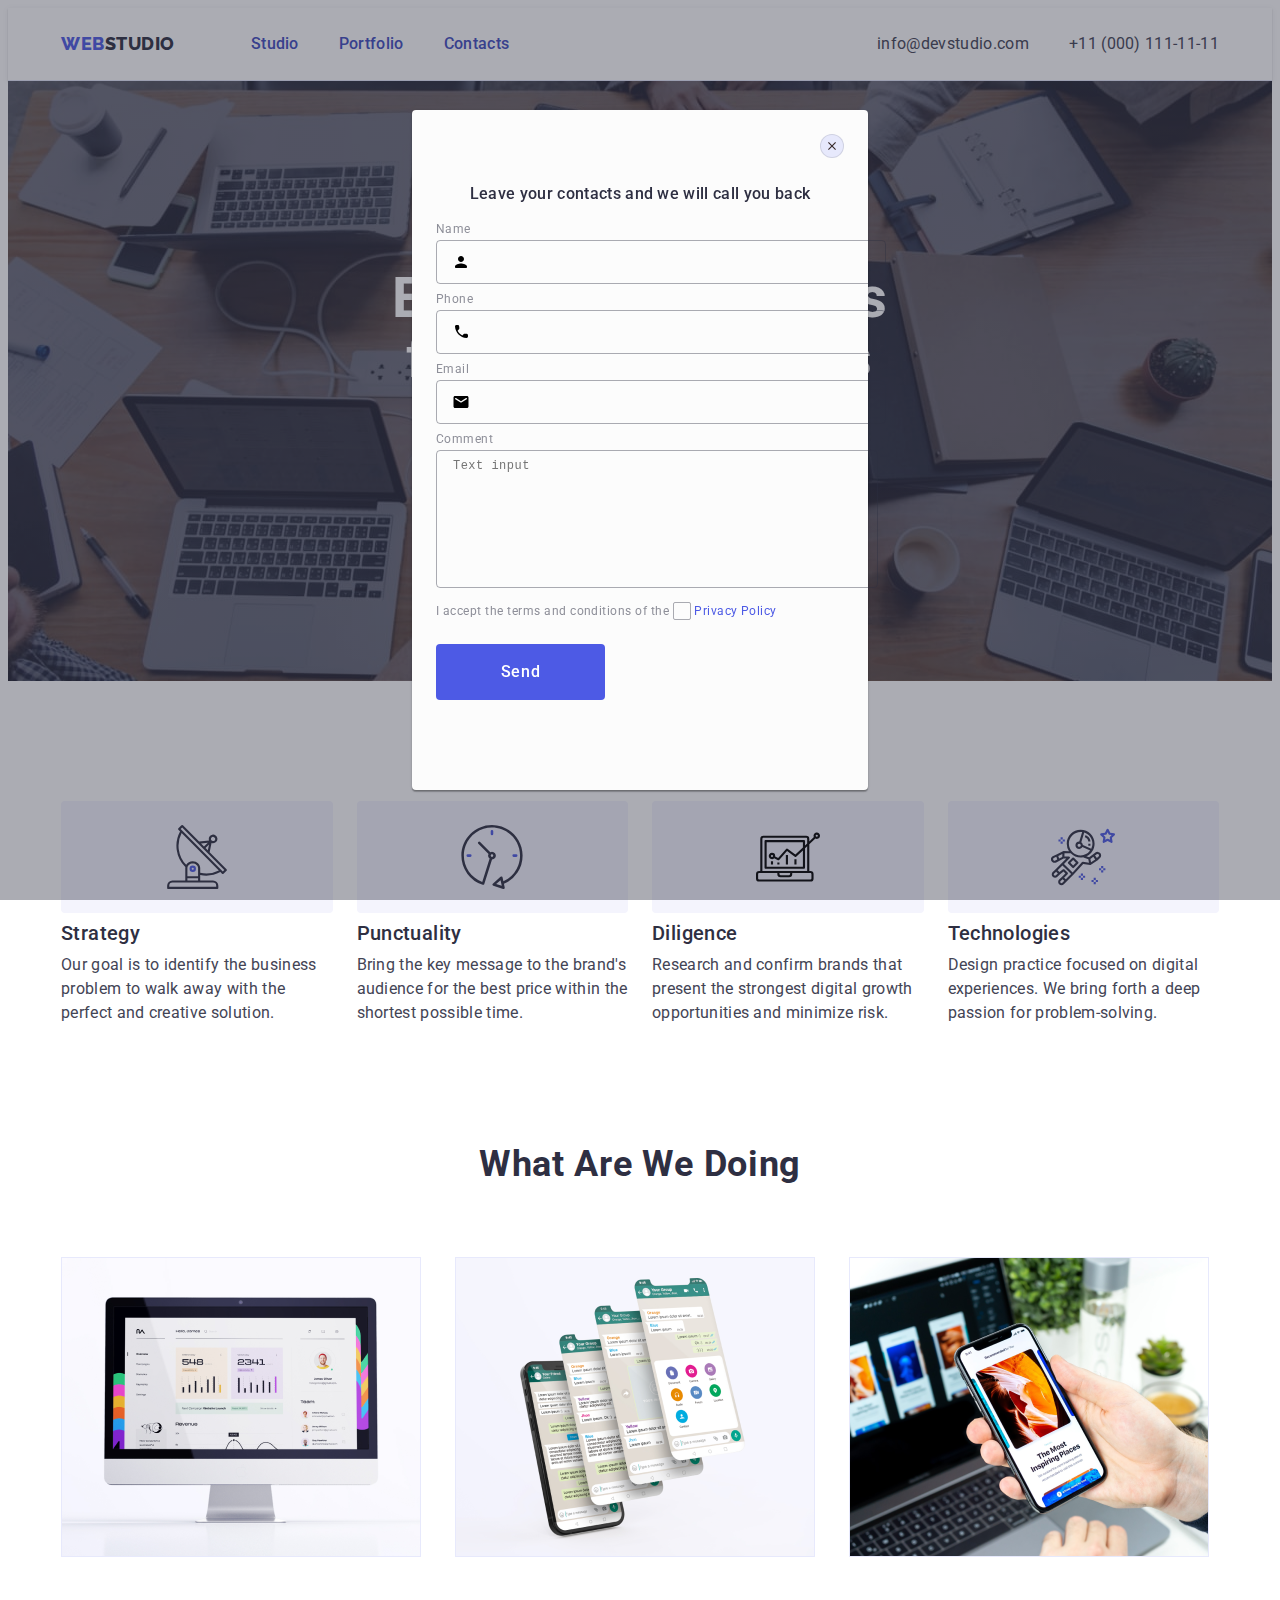
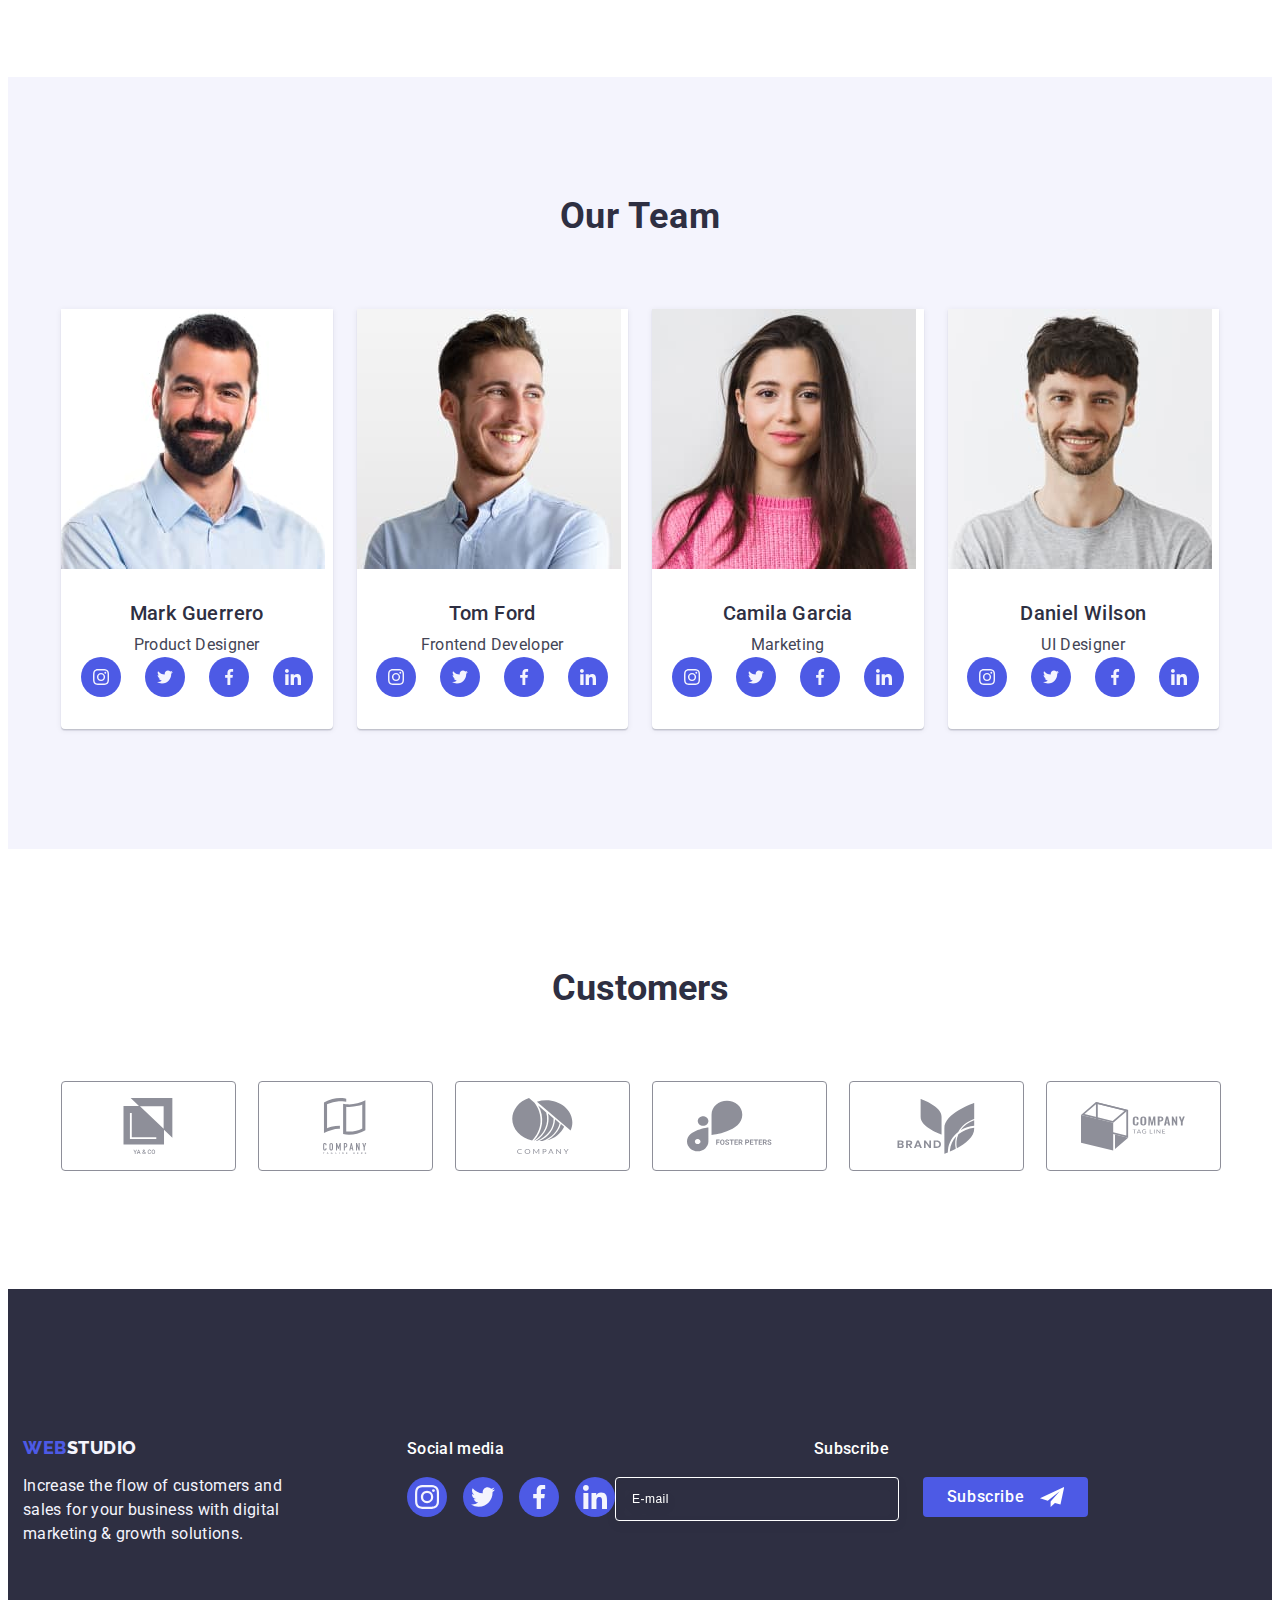
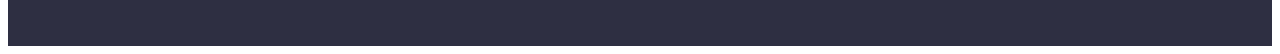
==== index.html @ 53d279f5 "update" ====
<!DOCTYPE html>
<html lang="en">
  <head>
    <meta charset="UTF-8" />
    <meta name="viewport" content="width=device-width, initial-scale=1.0" />
    <title>Document</title>
    <link rel="preconnect" href="https://fonts.googleapis.com" />
    <link rel="preconnect" href="https://fonts.gstatic.com" crossorigin />
    <link
      href="https://fonts.googleapis.com/css2?family=Raleway:wght@800&family=Roboto:wght@400;500;700&display=swap"
      rel="stylesheet"
    />
    <link
      rel="stylesheet"
      href="https://cdnjs.cloudflare.com/ajax/libs/modern-normalize/2.0.0/modern-normalize.min.css"
      integrity="sha512-4xo8blKMVCiXpTaLzQSLSw3KFOVPWhm/TRtuPVc4WG6kUgjH6J03IBuG7JZPkcWMxJ5huwaBpOpnwYElP/m6wg=="
      crossorigin="anonymous"
      referrerpolicy="no-referrer"
    />
    <link rel="stylesheet" href="./css/style.css" />
  </head>
  <body>
    <header class="header">
      <div class="container header-container">
        <nav class="header-nav">
          <a href="./index.html" class="header-logo link"
            >Web<span class="header-logo-accent">Studio</span></a
          >
          <ul class="header-menu list">
            <li class="header-menu-item">
              <a href="./index.html" class="header-menu-link link">Studio</a>
            </li>
            <li class="header-menu-item">
              <a href="./portfolio.html" class="header-menu-link link"
                >Portfolio</a
              >
            </li>
            <li class="header-menu-item">
              <a href="" class="header-menu-link link">Contacts</a>
            </li>
          </ul>
        </nav>
        <address class="header-address">
          <ul class="header-socials list">
            <li class="header-socials-item">
              <a
                href="mailto:info@devstudio.com"
                class="header-socials-link link"
                >info@devstudio.com</a
              >
            </li>
            <li class="header-socials-item">
              <a href="tel:+110001111111" class="header-socials-link link"
                >+11 (000) 111-11-11</a
              >
            </li>
          </ul>
        </address>
      </div>
    </header>
    <main>
      <section class="hero">
        <div class="container container-hero">
          <h1 class="hero-title">Effective Solutions for Your Business</h1>
          <button type="button" class="data-modal-open" data-modal-open="">
            Order Service
          </button>
        </div>
      </section>
      <section class="strategy">
        <div class="container">
          <h2 class="visually-hidden">Strategy</h2>
          <ul class="strategy-list list">
            <li class="strategy-item">
              <div class="strategy-item-icon">
                <svg width="64" height="64">
                  <use href="./images/icons.svg#icon-antenna-1"></use>
                </svg>
              </div>
              <h3 class="strategy-subtitle">Strategy</h3>
              <p class="strategy-item-text">
                Our goal is to identify the business problem to walk away with
                the perfect and creative solution.
              </p>
            </li>
            <li class="strategy-item">
              <div class="strategy-item-icon">
                <svg width="64" height="64">
                  <use href="./images/icons.svg#icon-clock-1"></use>
                </svg>
              </div>
              <h3 class="strategy-subtitle">Punctuality</h3>
              <p class="strategy-item-text">
                Bring the key message to the brand's audience for the best price
                within the shortest possible time.
              </p>
            </li>
            <li class="strategy-item">
              <div class="strategy-item-icon">
                <svg width="64" height="64">
                  <use href="./images/icons.svg#icon-diagram-1"></use>
                </svg>
              </div>
              <h3 class="strategy-subtitle">Diligence</h3>
              <p class="strategy-item-text">
                Research and confirm brands that present the strongest digital
                growth opportunities and minimize risk.
              </p>
            </li>
            <li class="strategy-item">
              <div class="strategy-item-icon">
                <svg width="64" height="64">
                  <use href="./images/icons.svg#icon-astronaut-1"></use>
                </svg>
              </div>
              <h3 class="strategy-subtitle">Technologies</h3>
              <p class="strategy-item-text">
                Design practice focused on digital experiences. We bring forth a
                deep passion for problem-solving.
              </p>
            </li>
          </ul>
        </div>
      </section>
      <section class="wawd">
        <div class="container">
          <h2 class="wawd-title">What are we doing</h2>
          <ul class="wawd-list list">
            <li class="wawd-item">
              <img
                src="./images/img1.jpg"
                alt="Studio"
                width="360"
                class="wawd-img"
              />
            </li>
            <li class="wawd-item">
              <img
                src="./images/img2.jpg"
                alt="Portfolio"
                width="360"
                class="wawd-img"
              />
            </li>
            <li class="wawd-item">
              <img
                src="./images/img3.jpg"
                alt="Contacts"
                width="360"
                class="wawd-img"
              />
            </li>
          </ul>
        </div>
      </section>
      <section class="team">
        <div class="container">
          <h2 class="team-title">Our Team</h2>
          <ul class="team-list list">
            <li class="team-item">
              <img
                src="./images/TeamCard1.jpg"
                alt="Mark Guerrero"
                width="264"
                class="team-img"
              />
              <div class="team-name-job">
                <h3 class="team-subtitle">Mark Guerrero</h3>
                <p class="team-item-text">Product Designer</p>
                <ul class="team-socials-list list">
                  <li class="team-socials-icon">
                    <a href="" class="team-socials-link link">
                      <svg class="team-icons" width="16" height="16">
                        <use href="./images/icons.svg#icon-instagram-1"></use>
                      </svg>
                    </a>
                  </li>
                  <li class="team-socials-icon">
                    <a href="" class="team-socials-link link">
                      <svg class="team-icons" width="16" height="16">
                        <use href="./images/icons.svg#icon-twitter1"></use>
                      </svg>
                    </a>
                  </li>
                  <li class="team-socials-icon">
                    <a href="" class="team-socials-link link">
                      <svg class="team-icons" width="16" height="16">
                        <use href="./images/icons.svg#icon-facebook-1"></use>
                      </svg>
                    </a>
                  </li>
                  <li class="team-socials-icon">
                    <a href="" class="team-socials-link link">
                      <svg class="team-icons" width="16" height="16">
                        <use href="./images/icons.svg#icon-linkedin-1"></use>
                      </svg>
                    </a>
                  </li>
                </ul>
              </div>
            </li>
            <li class="team-item">
              <img
                src="./images/TeamCard2.jpg"
                alt="Tom Ford"
                width="264"
                class="team-img"
              />
              <div class="team-name-job">
                <h3 class="team-subtitle">Tom Ford</h3>
                <p class="team-item-text">Frontend Developer</p>
                <ul class="team-socials-list list">
                  <li class="team-socials-icon">
                    <a href="" class="team-socials-link link">
                      <svg class="team-icons" width="16" height="16">
                        <use href="./images/icons.svg#icon-instagram-1"></use>
                      </svg>
                    </a>
                  </li>
                  <li class="team-socials-icon">
                    <a href="" class="team-socials-link link">
                      <svg class="team-icons" width="16" height="16">
                        <use href="./images/icons.svg#icon-twitter1"></use>
                      </svg>
                    </a>
                  </li>
                  <li class="team-socials-icon">
                    <a href="" class="team-socials-link link">
                      <svg class="team-icons" width="16" height="16">
                        <use href="./images/icons.svg#icon-facebook-1"></use>
                      </svg>
                    </a>
                  </li>
                  <li class="team-socials-icon">
                    <a href="" class="team-socials-link link">
                      <svg class="team-icons" width="16" height="16">
                        <use href="./images/icons.svg#icon-linkedin-1"></use>
                      </svg>
                    </a>
                  </li>
                </ul>
              </div>
            </li>
            <li class="team-item">
              <img
                src="./images/TeamCard3.jpg"
                alt="Camila Garcia"
                width="264"
                class="team-img"
              />
              <div class="team-name-job">
                <h3 class="team-subtitle">Camila Garcia</h3>
                <p class="team-item-text">Marketing</p>
                <ul class="team-socials-list list">
                  <li class="team-socials-icon">
                    <a href="" class="team-socials-link link">
                      <svg class="team-icons" width="16" height="16">
                        <use href="./images/icons.svg#icon-instagram-1"></use>
                      </svg>
                    </a>
                  </li>
                  <li class="team-socials-icon">
                    <a href="" class="team-socials-link link">
                      <svg class="team-icons" width="16" height="16">
                        <use href="./images/icons.svg#icon-twitter1"></use>
                      </svg>
                    </a>
                  </li>
                  <li class="team-socials-icon">
                    <a href="" class="team-socials-link link">
                      <svg class="team-icons" width="16" height="16">
                        <use href="./images/icons.svg#icon-facebook-1"></use>
                      </svg>
                    </a>
                  </li>
                  <li class="team-socials-icon">
                    <a href="" class="team-socials-link link">
                      <svg class="team-icons" width="16" height="16">
                        <use href="./images/icons.svg#icon-linkedin-1"></use>
                      </svg>
                    </a>
                  </li>
                </ul>
              </div>
            </li>
            <li class="team-item">
              <img
                src="./images/TeamCard4.jpg"
                alt="Daniel Wilson"
                width="264"
                class="team-img"
              />
              <div class="team-name-job">
                <h3 class="team-subtitle">Daniel Wilson</h3>
                <p class="team-item-text">UI Designer</p>
                <ul class="team-socials-list list">
                  <li class="team-socials-icon">
                    <a href="" class="team-socials-link link">
                      <svg class="team-icons" width="16" height="16">
                        <use href="./images/icons.svg#icon-instagram-1"></use>
                      </svg>
                    </a>
                  </li>
                  <li class="team-socials-icon">
                    <a href="" class="team-socials-link link">
                      <svg class="team-icons" width="16" height="16">
                        <use href="./images/icons.svg#icon-twitter1"></use>
                      </svg>
                    </a>
                  </li>
                  <li class="team-socials-icon">
                    <a href="" class="team-socials-link link">
                      <svg class="team-icons" width="16" height="16">
                        <use href="./images/icons.svg#icon-facebook-1"></use>
                      </svg>
                    </a>
                  </li>
                  <li class="team-socials-icon">
                    <a href="" class="team-socials-link link">
                      <svg class="team-icons" width="16" height="16">
                        <use href="./images/icons.svg#icon-linkedin-1"></use>
                      </svg>
                    </a>
                  </li>
                </ul>
              </div>
            </li>
          </ul>
        </div>
      </section>
      <section class="customers">
        <div class="container">
          <h2 class="customers-title">Customers</h2>
          <ul class="customers-list list">
            <li class="customers-item-icon">
              <a href="" class="customers-link link">
                <svg class="customers-icon" width="104" height="56">
                  <use href="./images/icons.svg#icon-ya-co"></use>
                </svg>
              </a>
            </li>
            <li class="customers-item-icon">
              <a href="" class="customers-link link">
                <svg class="customers-icon" width="104" height="56">
                  <use href="./images/icons.svg#icon-company-1"></use>
                </svg>
              </a>
            </li>
            <li class="customers-item-icon">
              <a href="" class="customers-link link">
                <svg class="customers-icon" width="104" height="56">
                  <use href="./images/icons.svg#icon-company-2"></use>
                </svg>
              </a>
            </li>
            <li class="customers-item-icon">
              <a href="" class="customers-link link">
                <svg class="customers-icon" width="104" height="56">
                  <use href="./images/icons.svg#icon-foster-peters"></use>
                </svg>
              </a>
            </li>
            <li class="customers-item-icon">
              <a href="" class="customers-link link">
                <svg class="customers-icon" width="104" height="56">
                  <use href="./images/icons.svg#icon-brand"></use>
                </svg>
              </a>
            </li>
            <li class="customers-item-icon">
              <a href="" class="customers-link link"
                ><svg class="customers-icon" width="104" height="56">
                  <use href="./images/icons.svg#icon-company3"></use>
                </svg>
              </a>
            </li>
          </ul>
        </div>
      </section>
    </main>
    <footer class="footer">
      <div class="container container-footer">
        <div class="footer-text">
          <a href="./index.html" class="footer-logo link"
            >Web<span class="footer-logo-accent">Studio</span></a
          >
          <p class="footer-main-text">
            Increase the flow of customers and sales for your business with
            digital marketing & growth solutions.
          </p>
        </div>
        <div>
          <p class="footer-social-text">Social media</p>
          <ul class="footer-social-list list">
            <li class="footer-item-icon">
              <a href="" class="footer-social-link link">
                <svg class="footer-social-icon" width="24" height="24">
                  <use href="./images/icons.svg#icon-instagram-2"></use>
                </svg>
              </a>
            </li>
            <li class="footer-item-icon">
              <a href="" class="footer-social-link link">
                <svg class="footer-social-icon" width="24" height="24">
                  <use href="./images/icons.svg#icon-twitter2"></use>
                </svg>
              </a>
            </li>
            <li class="footer-item-icon">
              <a href="" class="footer-social-link link">
                <svg class="footer-social-icon" width="24" height="24">
                  <use href="./images/icons.svg#icon-facebook2"></use>
                </svg>
              </a>
            </li>
            <li class="footer-item-icon">
              <a href="" class="footer-social-link link">
                <svg class="footer-social-icon" width="24" height="24">
                  <use href="./images/icons.svg#icon-linkedin2"></use>
                </svg>
              </a>
            </li>
          </ul>
        </div>
        <div class="modal-footer-container">
          <p class="modal-footer-title">Subscribe</p>
          <form class="modal-footer-form">
            <label for="" class="modal-footer-label">
              <input
                name="text"
                type="email"
                class="modal-footer-input"
                placeholder="E-mail"
              />
            </label>
            <button type="submit" class="btn-modal-footer">
              Subscribe
              <svg class="modal-footer-icon" height="24" width="24">
                <use href="./images/icons.svg#icon-icon-send-opt"></use>
              </svg>
            </button>
          </form>
        </div>
      </div>
    </footer>
    <div class="modal-container" data-modal>
      <div class="modal-window">
        <button type="button" data-modal-close class="modal-close-button">
          <svg class="modal-window-icon" width="8" height="8">
            <use href="./images/icons.svg#icon-close-black"></use>
          </svg>
        </button>
        <p class="modal-title">Leave your contacts and we will call you back</p>
        <form class="modal-form">
          <div class="modal-form-label">
            <label for="user-name" class="modal-label"> Name </label>
            <div class="modal-container-input">
              <input
                id="user-name"
                name="user-name"
                type="text"
                class="modal-input"
              />
              <svg class="modal-input-icon" height="24" width="18">
                <use href="./images/icons.svg#icon-person-black-18dp"></use>
              </svg>
            </div>
          </div>
          <div class="modal-form-label">
            <label for="user-name" class="modal-label"> Phone </label>
            <div class="modal-container-input">
              <input type="text" class="modal-input" />
              <svg class="modal-input-icon" height="24" width="18">
                <use href="./images/icons.svg#icon-phone-black-18dp"></use>
              </svg>
            </div>
          </div>
          <div class="modal-form-label">
            <label for="user-name" class="modal-label"> Email </label>
            <div class="modal-container-input">
              <input type="text" class="modal-input" />
              <svg class="modal-input-icon" height="24" width="18">
                <use href="./images/icons.svg#icon-email-black-18dp"></use>
              </svg>
            </div>
          </div>
          <div class="modal-form-label">
            <label for="user-comment" class="modal-label"> Comment </label>
            <textarea
              name="user-comment"
              id="user-comment"
              cols="30"
              rows="10"
              placeholder="Text input"
              class="modal-user-comment"
            ></textarea>
          </div>
          <div class="modal-checkbox-container">
            <input
              id="user-privacy"
              type="checkbox"
              value="true"
              name="user-privacy"
              class="modal-checkbox-input visually-hidden"
              checked
            />
            <label for="user-privacy" class="modal-checkbox-label">
              I accept the terms and conditions of the
              <span class="modal-privacy-policy">
                <svg class="modal-privacy-icon" width="10" height="8">
                  <use href="./images/icons.svg#icon-Checkbox-opt"></use>
                </svg>
              </span>
              <a href="" class="modal-checkbox-link link">Privacy Policy</a>
            </label>
          </div>
          <button type="button" class="modal-checkbox-btn">Send</button>
        </form>
      </div>
    </div>
    <script src="./js/modal.js"></script>
  </body>
</html>
---- css/style.css ----
:root {
  --iris: #4d5ae5;
    --ocean: #404bbf;
    --navy-blue: #2e2f42;
    --green: #31d0aa;
    --slate: #434455;
    --light-slate: #8e8f99;
    --cornflower: #e7e9fc;
    --cloud: #f4f4fd;
    --navy-blue-modal: rgba(46, 47, 66, 0.40);
    --grey: rgba(46, 47, 66, 0.70);
    --white: #fff;
    --dairy: #fcfcfc;
}

p,h1,h2,h3,h4,h5,h6 {
  margin-top: 0;
  margin-bottom: 0;
}

ul,ol {
  margin-top: 0;
    margin-bottom: 0;
    padding-left: 0;
}

img {
  display: block;
}

body {
  font-family: 'Roboto', sans-serif;
  background-color:#FFFFFF;
  color: var(--slate);
}

.container {
  width:100%;
  max-width: 1158px;
  padding-left: 15px;
  padding-right: 15px;
  margin:0 auto; 
  
}

.link{
  text-decoration: none;
}

.list{
  list-style-type: none;
}

/* ----------HEADER---------- */

.header {
  border-bottom: 1px solid #e7e9fc;
  box-shadow:0px 2px 1px rgba(46, 47, 66, 0.08), 0px 1px 1px rgba(46, 47, 66, 0.16), 0px 1px 6px rgba(46, 47, 66, 0.08);
}

.header-container {
  display: flex;
  align-items: center;
  gap: 90px;
}

.header-nav {
  display:flex;
  align-items: center;
  flex-grow: 1;

}

.header-logo{
  font-family: "Raleway", sans-serif;
    font-weight: 800;
    font-size: 18px;
    line-height: 1.17; /* 21/18 */
    letter-spacing: 0.03em;
    color: #4d5ae5;
    text-transform: uppercase;
    display: flex;
    align-items: center;
    margin-right: 76px;
}

.header-logo-accent{
  color: #2e2f42;
}

.header-menu {
  color: #2e2f42;
  display: flex;
  gap: 40px;
}

.header-menu-item {
color: var(--navy-blue);
padding: 24px 0;

}

.header-menu-link{
  font-family: "Roboto", sans-serif;
    font-weight: 500;
    font-size: 16px;
    line-height: 1.50; /* 24/16 */
    letter-spacing: 0.02em;
    color: #404bbf;
    padding: 24px 0;
    position: relative;
    transition: color 250ms cubic-bezier(0.4, 0, 0.2, 1) ;
}

.header-menu-link::after {
  content:'' ;
  position: absolute;
  left: 0;
  bottom: -1px;
  height: 4px;
  background-color: #404bbf;
  border-radius: 2px;
}

.header-menu-link:hover,
.header-menu-link:focus {
  color:#404bbf;
}

.header-address {
  font-style: normal;
}

.header-socials {
  color: #434455;
  display: flex;
  gap: 40px;
}

.header-socials-item {
  line-height: 1.5;
  letter-spacing: 0.02em;
  color:var(--slate);
}

.header-socials-link {
  color: var(--slate);
  transition:color 250ms cubic-bezier(0.4, 0, 0.2, 1); 
}

.header-socials-link:hover,
.header-socials-link:focus {
  color: #404bbf;
}

/* ----------HERO---------- */

.hero {
  background-color: var(--navy-blue);
  padding: 188px 0;
  background-image: linear-gradient(rgba(46, 47, 66, 0.7), rgba(46, 47, 66, 0.7)), url(../images/people-office-1.jpg);
  max-width: 1440px;
  background-repeat: no-repeat;
  background-position: center;
  background-size: cover;
  margin: 0 auto;
}

.hero-title {
    font-weight: 700;
    font-size: 56px;
    line-height: 1.07; /* 60/56 */
    letter-spacing: 0.02em;
    color: var(--white);
    text-align: center;
    max-width: 496px;
    margin: 0 auto 48px;
}

.data-modal-open {
  font-family: inherit;
    font-weight: 500;
    font-size: 16px;
    line-height: 1.50; /* 24/16 */
    letter-spacing: 0.04em;
    color: var(--white);
    background-color: var(--iris);
    cursor: pointer;
    display: block;
    min-width: 169px;
    height: 56px;
    border: none;
    border-radius: 4px;
    margin: 0 auto;
    transition: background-color 250ms cubic-bezier(0.4, 0, 0.2, 1);
}

.data-modal-open,
.data-modal-open {
  background-color: #404BBF;
}

/* ----------STRATEGY---------- */

.strategy {

  padding: 120px 0;
}

.visually-hidden {
  position: absolute;
    width: 1px;
    height: 1px;
    margin: -1px;
    border: 0;
    padding: 0;
    white-space: nowrap;
    clip-path: inset(100%);
    clip: rect(0 0 0 0);
    overflow: hidden;
}

.strategy-list {
  display: flex;
  gap: 24px;
}

.strategy-item {
  width: calc((100% - 72px) / 4);
}

.strategy-item-icon {
  display: flex;
  align-items: center;
  justify-content: center;
  height: 112px;
  background-color: #f4f4fd;
  border-radius: 4px;
  margin-bottom: 8px;
}

.strategy-subtitle {
    font-weight: 500;
    font-size: 20px;
    line-height: 1.20; /* 24/20 */
    letter-spacing: 0.02em;
    color: var(--navy-blue);
    margin-bottom: 8px;
}

.strategy-item-text {
    font-size: 16px;
    line-height: 1.50; /* 24/16 */
    letter-spacing: 0.02em;
}

/* ----------WAWD---------- */

.wawd {
  padding-bottom: 120px;
}

.wawd-title {
  
    font-weight: 700;
    font-size: 36px;
    line-height: 1.11; /* 40/36 */
    letter-spacing: 0.02em;
    color: var(--navy-blue);
    text-align: center;
    text-transform: capitalize;
    margin-bottom: 72px;
}

.wawd-list {
  display: flex;
  gap: 24px;
}

.wawd-item {
  width: calc((100% - 48px) / 3);
}



/* ----------TEAM---------- */

.team {
  background-color: #F4F4FD;
  padding: 120px 0;
}

.team-title {
  
    font-weight: 700;
    font-size: 36px;
    line-height: 1.11; /* 40/36 */
    letter-spacing: 0.02em;
    color: var(--navy-blue);
    text-align: center;
    text-transform: capitalize;
    margin-bottom: 72px;
}

.team-list {
  display: flex;
  gap: 24px;
}

.team-item {
  background-color: #FFFFFF;
  width:calc((100% - 72px) / 4);
  border-radius: 0px 0px 4px 4px;
  box-shadow:0px 1px 6px rgba(46, 47, 66, 0.08), 0px 1px 1px rgba(46, 47, 66, 0.16), 0px 2px 1px rgba(46, 47, 66, 0.08);
}

.team-name-job {
  padding: 32px 0px;
}

.team-subtitle {
    font-weight: 500;
    font-size: 20px;
    line-height: 1.20; /* 24/20 */
    letter-spacing: 0.02em;
    color: var(--navy-blue);
    text-align: center;
    margin-bottom: 8px;
}

.team-item-text {
    font-size: 16px;
    line-height: 1.50; /* 24/16 */
    letter-spacing: 0.02em;
    text-align: center;
}

.team-socials-list {
  display: flex;
  justify-content: center;
  gap: 24px;
}

.team-socials-icon {
  width: 40px;
  height: 40px;
}

.team-socials-link {
  width: 100%;
  height: 100%;
  background-color:#4d5ae5;
  border-radius:50%;
  display: flex;
  align-items: center;
  justify-content: center;
  transition: background-color 250ms cubic-bezier(0.4, 0, 0.2, 1);
}

.team-socials-link:hover,
.team-socials-link:focus {
  background-color: #404bbf;
}

.team-icons{
  fill: #f4f4fd ;
}

/* ----------Customers---------- */

.customers {
  padding: 120px 0;
}

.customers-title {
  font-size: 36px;
  line-height: 1.11;
  color:#2e2f42;
  margin-bottom: 72px;
  text-align: center;
}

.customers-list {
  display: flex;
  gap: 24px;
}

.customers-item-icon{
  width: calc((100% - 120px) / 6);
  height:88px;
  /*transition:border-color 250ms cubic-bezier(0.4, 0, 0.2, 1),
    color 250ms cubic-bezier(0.4, 0, 0.2, 1);*/
}

.customers-link {
  width: 100%;
  height: 100%;
  border: 1px solid #8e8f99;
  border-radius:4px;
  display: flex;
  align-items: center;
  justify-content: center;
  color:#8e8f99;
  transition: border-color 250ms cubic-bezier(0.4, 0, 0.2, 1),
      color 250ms cubic-bezier(0.4, 0, 0.2, 1);
}

.customers-link:hover,
.customers-link:focus {
  border-color: #404bbf;
  color: #404bbf;
}

.customers-icon {
  fill: currentColor;
  transition: border-color 250ms cubic-bezier(0.4, 0, 0.2, 1),
      color 250ms cubic-bezier(0.4, 0, 0.2, 1);
}

/* ----------FOOTER---------- */

.footer {
  background-color: var(--navy-blue);
  padding: 100px 0;
}

.footer-text {
  margin-right: 120px;
}

.footer-logo {
  font-family: "Raleway", sans-serif;
    font-weight: 800;
    font-size: 18px;
    line-height: 1.17; /* 21/18 */
    letter-spacing: 0.03em;
    color: #4d5ae5;
    text-transform: uppercase;
    display: inline-block;
    margin-bottom: 16px;
}

.footer-logo-accent {
  color: #f4f4fd;
}

.footer-main-text {
    font-size: 16px;
    line-height: 1.50; /* 24/16 */
    letter-spacing: 0.02em;
    color: var(--cloud);
    max-width: 264px;
}

.footer-social-text{
  font-weight: 500;
  font-size: 16px;
  line-height: 1.5;
  letter-spacing: 0.02em;
  color:#FFFFFF;
  margin-bottom: 16px;
}

.footer-social-list{
  display: flex;
  gap: 16px;
}

.footer-item-icon{
  width: 40px;
  height: 40px;
  background-color: 250ms cubic-bezier(0.4, 0, 0.2, 1);
}

.footer-social-link{
  height: 100%;
  width: 100%;
  background-color:#4d5ae5;
  border-radius:50%;
  display: flex;
  align-items: center;
  justify-content: center;
  transition: background-color 250ms cubic-bezier(0.4, 0, 0.2, 1);
}

.footer-social-link:hover,
.footer-social-link:focus {
  background-color: #31d0aa;
}

.footer-social-icon {
  fill:#f4f4fd;
}

.container-footer {
  display: flex;
  align-items: baseline;
  margin-right: 120px;
}

.modal-footer-title {
  font-weight: 500;
  font-size: 16px;
  line-height: 1.5;
  /* 24/16 */
  letter-spacing: 0.02em;
  text-align: center;
  color: #ffffff;
  margin: 48px auto 16px;
}

.modal-footer-form {
  display: flex;
  gap:24px;
}

.modal-footer-label {
  gap: 24px;
}

.modal-footer-input {
  width: 264px;
  height: 40px;
  border: 1px solid #ffffff;
  background-color: transparent;
  font-size: 12px;
  line-height: 1.5;
  letter-spacing: 0.04em;
  padding-left: 16px;
  filter: drop-shadow(0px 4px 4px rgba(0, 0, 0, 0.15));
  border-radius: 4px;
  color: #ffffff;
}

input::placeholder {
  color: #ffffff;
}

.btn-modal-footer {
  min-width: 165px;
  height: 40px;
  display: flex;
  justify-content: center;
  align-items: center;
  font-family: "Roboto", sans-serif;
  font-size: 16px;
  font-weight: 500;
  line-height: 1.5;
  letter-spacing: 0.04em;
  color: #ffffff;
  cursor: pointer;
  background-color: var(--iris);
  border: none;
  border-radius: 4px;
}

.modal-footer-icon {
  margin-left: 16px;
}

/* ----------MODAL---------- */

.modal-container {
  position: fixed;
  top: 0;
  left: 0;
  width: 100%;
  height: 100%;
  background-color: rgba(46, 47, 66, 0.4);
  transition: opacity 250ms cubic-bezier(0.4, 0, 0.2, 1), visibility 250ms cubic-bezier(0.4, 0, 0.2, 1);
}

.is-hidden {
  opacity: 0;
  visibility: hidden;
  pointer-events: none;
}

.modal-window {
  position: absolute;
  top: 50%;
  left: 50%;
  transform: translate(-50%, -50%) scale(1);
  width: 408px;
  min-height: 584px;
  background: #fcfcfc;
  box-shadow:0px 1px 1px rgba(0, 0, 0, 0.14),
    0px 1px 3px rgba(0, 0, 0, 0.12),
    0px 2px 1px rgba(0, 0, 0, 0.2);
  border-radius: 4px;
  transition: transform 250ms cubic-bezier(0.4, 0, 0.2, 1);
  padding: 72px 24px 24px 24px;
}

.modal-close-button {
  position: absolute;
  top: 24px;
  right: 24px;
  width: 24px;
  height: 24px;
  border-radius: 50%;
  display: flex;
  align-items: center;
  justify-content: center;
  background-color: #e7e9fc;
  border: 1px solid rgba(0, 0, 0, 0.1);
  padding: 0;
  cursor: pointer;
  transition: background-color 250ms cubic-bezier(0.4, 0, 0.2, 1), border 250ms cubic-bezier(0.4, 0, 0.2, 1);
}

.modal-close-button:hover,
.modal-close-button:focus{
  background-color: #404bbf;
  border: none;
}

.modal-window-icon{
  transition: fill 250ms cubic-bezier(0.4, 0, 0.2, 1);
  fill: #382a2a;
}

.modal-close-button:hover .modal-window-icon,
.modal-close-button:focus .modal-window-icon{
  fill: #ffffff;
}

.modal-title{
  font-weight: 500;
  font-size: 16px;
  line-height: 1.5;
  text-align: center;
  letter-spacing: 0.02em;
  color:var(--navy-blue);
  margin-bottom: 16px;
}

.modal-form-label{
  margin-bottom: 8px;
}

.modal-label{
  font-size: 12px;
  line-height: 1.17;
  letter-spacing: 0.04em;
  color:var(--light-slate);
  display: block;
  margin-bottom: 4px;
}

.modal-container-input{
  position: relative;
}

.modal-input{
  width: 100%;
  height: 40px;
  border: 1px solid rgba(46, 47, 66, 0.4);
  border-radius: 4px;
  background-color: transparent;
  padding-left: 38px;
  outline: transparent;
  transition: border-color 250ms cubic-bezier(0.4, 0, 0.2, 1);
}

.modal-input:focus{
  border-color: #4D5AE5;
}

.modal-input-icon{
  position: absolute;
  left: 16px;
  top: 50%;
  transform: translateY(-50%);
  transition: fill 250ms cubic-bezier(0.4, 0, 0.2, 1);
}
 .modal-input-icon:focus {
  fill: #4D5AE5;
 }

 .modal-user-comment{
  width: 100%;
  height: 120px;
  font-size: 12px;
  line-height: 1.17;
  letter-spacing: 0.04em;
  color: rgba(46, 47, 66, 0.4);
  border: 1px solid rgba(46, 47, 66, 0.4);
  border-radius: 4px;
  background-color: transparent;
  padding: 8px 16px;
  outline: transparent;
  resize: none;
  transition: border-color 250ms cubic-bezier(0.4, 0, 0.2, 1);
 }

 .modal-user-comment:focus{
  border-color: #4D5AE5;
 }

 .modal-checkbox-container{
  margin-bottom: 24px;
 }

 .modal-checkbox-input{

 }

 .modal-checkbox-label{
  font-size: 12px;
  line-height: 1.17;
  letter-spacing: 0.04em;
  color:#8e8f99
 }

 .modal-privacy-policy{
  width: 16px;
  height: 16px;
  border: 1px solid rgba(46, 47, 66, 0.4);
  border-radius: 2px;
  transition: background-color 250ms cubic-bezier(0.4, 0, 0.2, 1), border 250ms cubic-bezier(0.4, 0, 0.2, 1), fill 250ms cubic-bezier(0.4, 0, 0.2, 1);
  display: inline-flex;
  align-items: center;
  justify-content: center;
  fill: transparent;
 }

 span input:checked{
  background-color:#404bbf;
  border: none;
  fill:#F4F4FD;
 }

 .modal-checkbox-link{
  color:var(--iris)
 }

 .modal-checkbox-btn{
  display: block;
  min-width: 169px;
  height: 56px;
  font-family: "Roboto", sans-serif;
  font-size: 16px;
  font-weight: 500;
  line-height: 1.5;
  letter-spacing: 0.04em;
  color:#ffffff;
  cursor: pointer;
  background-color: #4D5AE5;
  border: none;
  border-radius: 4px;
  transition: background-color 250ms cubic-bezier(0.4, 0, 0.2, 1);
 }
/* ------------PORTFOLIO------------ */

/* ----------All---------- */

.all {
  padding-top: 96px;
  padding-bottom: 120px;
}

.all-menu {
  display: flex;
  justify-content: center;
  gap: 24px;
  margin-bottom: 72px;
}

.all-btn {
  font-family: inherit;
    font-weight: 500;
    font-size: 16px;
    line-height: 1.50; /* 24/16 */
    letter-spacing: 0.04em;
    color: #4d5ae5;
    background-color: #F4F4FD ;
    cursor: pointer;
    padding: 12px 24px;
    border: 1px solid var(--cornflower);
    border-radius: 4px;
    transition:color 250ms cubic-bezier(0.4, 0, 0.2, 1),
      background-color 250ms cubic-bezier(0.4, 0, 0.2, 1),
      border-color 250ms cubic-bezier(0.4, 0, 0.2, 1),
      box-shadow 250ms cubic-bezier(0.4, 0, 0.2, 1);
}

.all-other-btn {
  font-family: "Roboto", sans-serif;
    font-weight: 500;
    font-size: 16px;
    line-height: 1.50; /* 24/16 */
    letter-spacing: 0.04em;
    color: var(--iris);
}

.all-btn:hover,
.all-btn:focus {
  color: #FFFFFF;
  background-color: #404BBF;
  border: 1px solid transparent;
  box-shadow:0px 3px 1px rgba(0, 0, 0, 0.1),
    0px 2px 1px rgba(0, 0, 0, 0.08),
    0px 2px 2px rgba(0, 0, 0, 0.12);

}

/* ----------BCM---------- */

.bcm-list {
  display: flex;
  flex-wrap: wrap;
  column-gap: 24px;
  row-gap: 48px;
  
}

.bcm-item {
  row-gap: 48px;
  width: calc((100% - 48px) / 3);
}

.bcm-item-link{
  transition: box-shadow 250ms cubic-bezier(0.4, 0, 0.2, 1);
  display: block;
  
}

.bcm-item-link:hover {
  transform: translateY(0%);
  box-shadow: 0px 1px 6px rgba(46, 47, 66, 0.08), 0px 1px 1px rgba(46, 47, 66, 0.16), 0px 2px 1px rgba(46, 47, 66, 0.08);
}

.bcm-name-category {
  padding: 32px 16px;
  border: 1px solid #e7e9fc;
  border-top: none;
  
}

.portfolio-img {
  position: relative;
  overflow: hidden;
  
}

.portfolio-img:hover .portfolio-img-text{
  transform: translateY(0%);
}

.portfolio-img-text{
  position: absolute;
  top: 0;
  font-size: 16px;
  line-height: 1.5;
  letter-spacing: 0.02em;
  color:#f4f4fd;
  padding: 40px 32px;
  background-color: #4d5ae5;
  height: 100%;
  width: 100%;
  transform: translateY(100%);
  transition: transform 250ms cubic-bezier(0.4, 0, 0.2, 1);
}

.portfolio-img-text:hover{
  transform:translateY(0%);
}

.portfolio-subtitle {
  
    font-weight: 500;
    font-size: 20px;
    line-height: 1.2; /* 24/20 */
    letter-spacing: 0.02em;
    color: var(--navy-blue);
    margin-bottom: 8px;
}

.portfolio-item-text {
  letter-spacing: 0.02em;
  color: #434455;
  line-height: 1.5;
}

/* ----------TSO---------- */

.tso-subtitle {
  font-weight: 500;
    font-size: 20px;
    line-height: 1.5;
    /* 24/20 */
    letter-spacing: 0.02em;
    color: var(--navy-blue);
}

.tso-item-text {
  letter-spacing: 0.02em;
    color: #434455;
}

/* ----------IOF---------- */

.iof {
  background-color: #F4F4FD;
}

.iof-item {
  background-color: #FFFFFF;
}

.iof-subtitle {
  font-weight: 500;
    font-size: 20px;
    line-height: 1.5;
    /* 24/20 */
    letter-spacing: 0.02em;
    color: var(--navy-blue);
}

.iof-item-text {
    font-size: 16px;
    line-height: 1.50; /* 24/16 */
    letter-spacing: 0.02em;
      color: #434455;
}
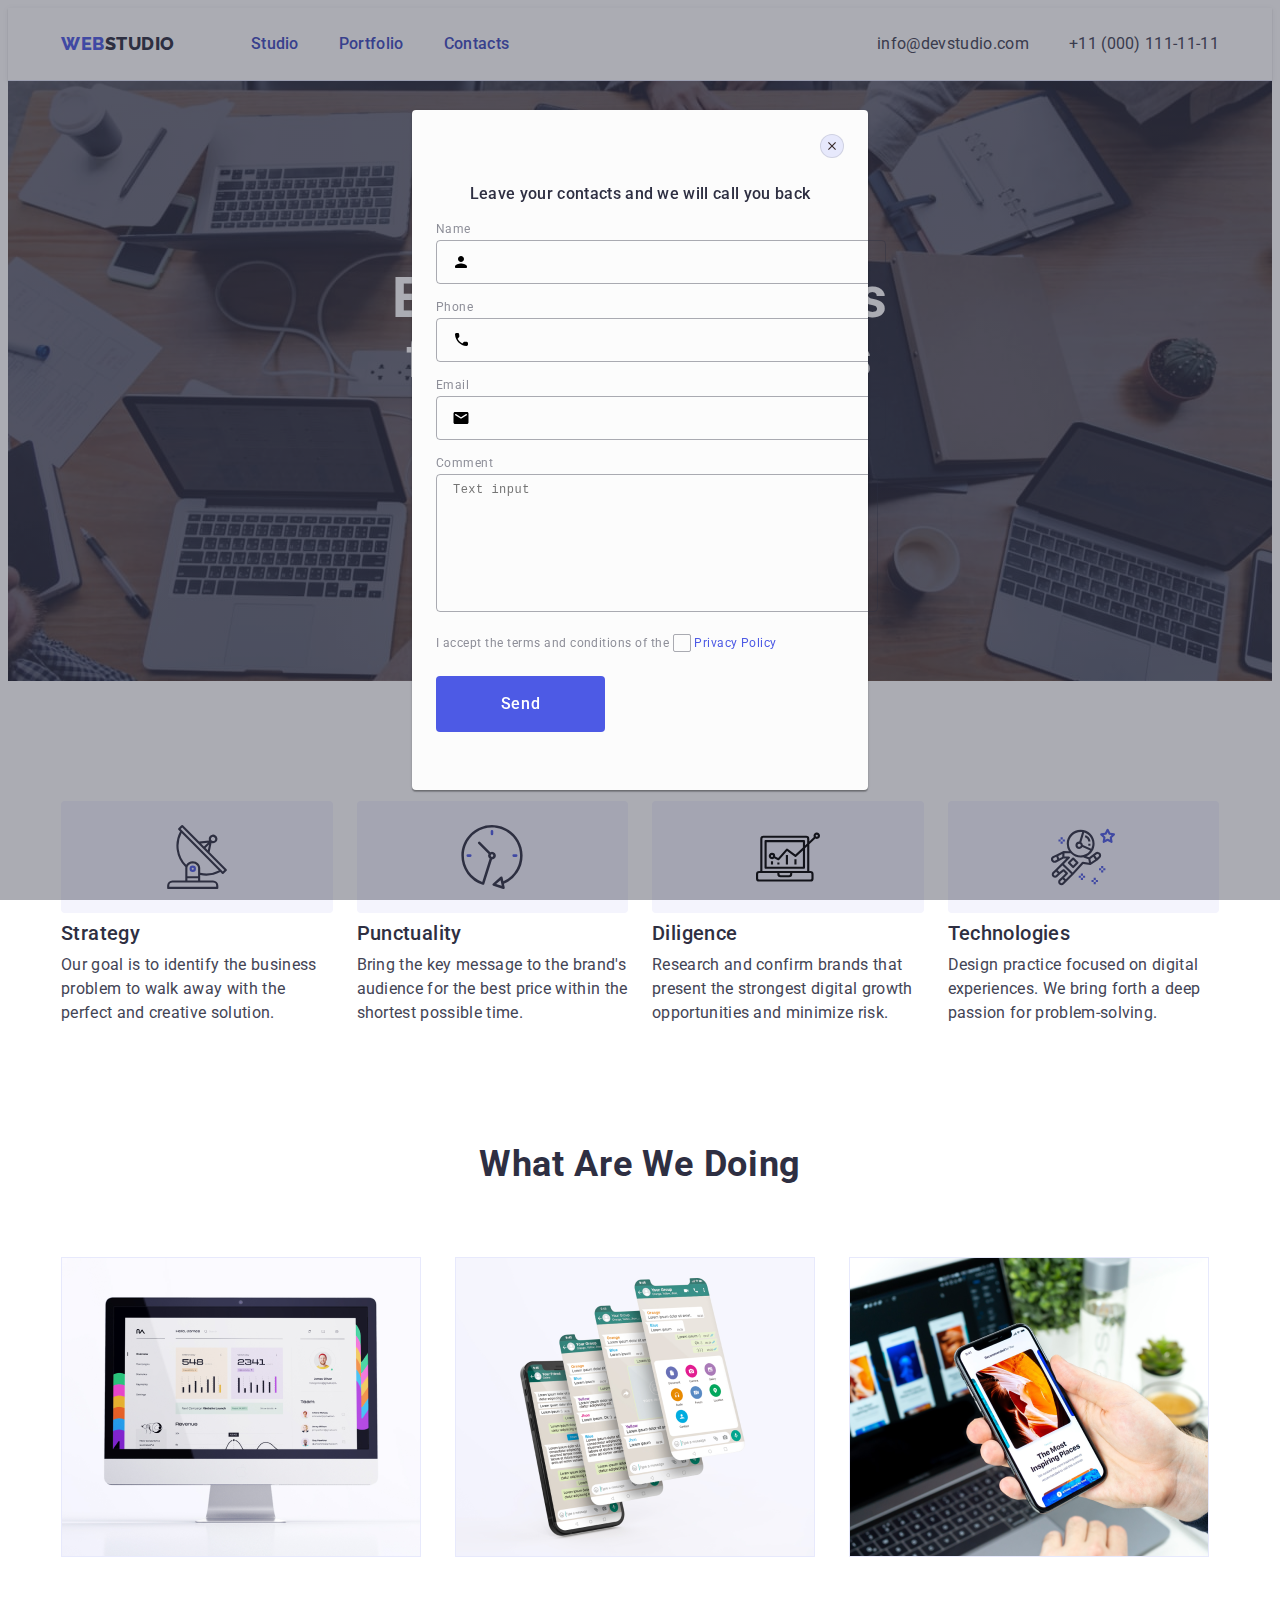
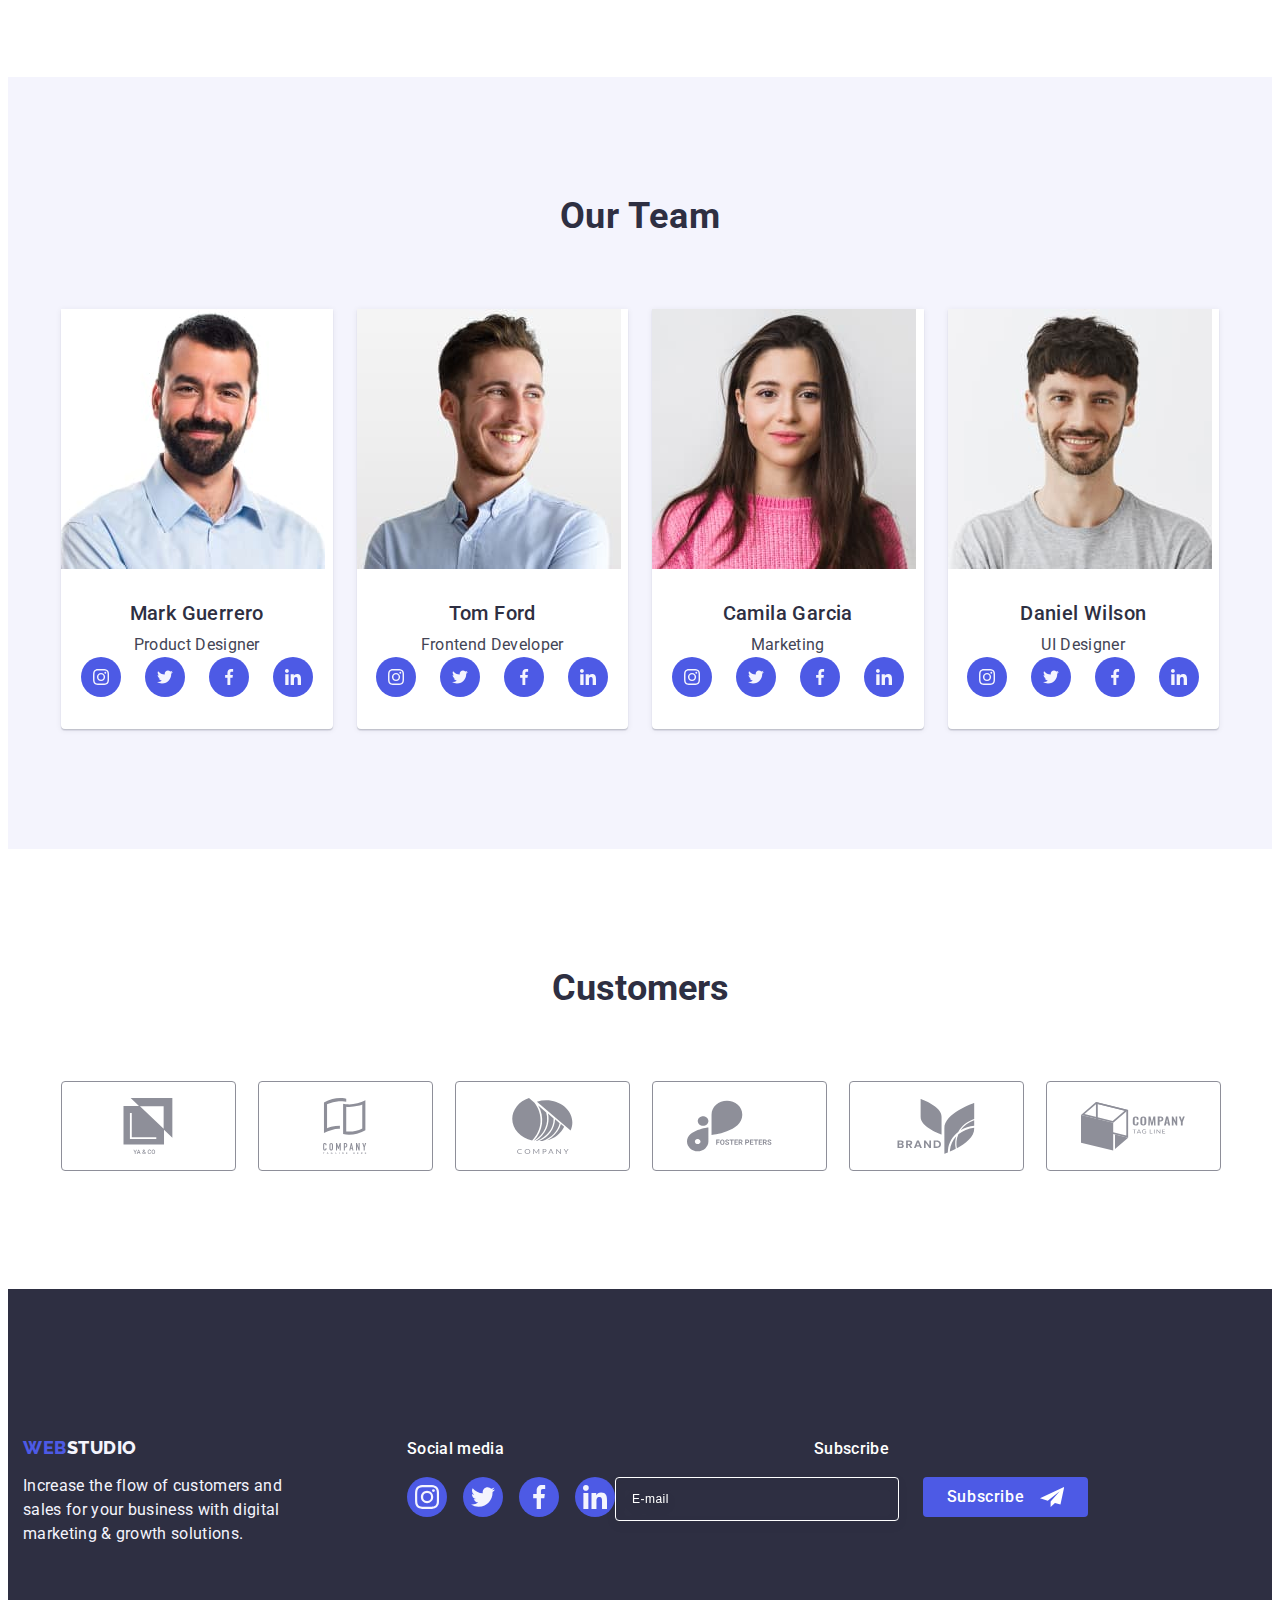
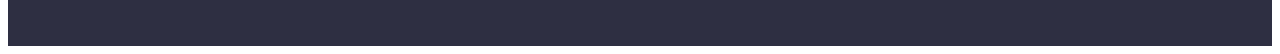
==== commit 5398cf5d: "update" ====
--- a/index.html
+++ b/index.html
@@ -469,7 +469,12 @@
           <div class="modal-form-label">
             <label for="user-name" class="modal-label"> Phone </label>
             <div class="modal-container-input">
-              <input type="text" class="modal-input" />
+              <input
+                id="user-name"
+                name="user-name"
+                type="text"
+                class="modal-input"
+              />
               <svg class="modal-input-icon" height="24" width="18">
                 <use href="./images/icons.svg#icon-phone-black-18dp"></use>
               </svg>
@@ -478,7 +483,12 @@
           <div class="modal-form-label">
             <label for="user-name" class="modal-label"> Email </label>
             <div class="modal-container-input">
-              <input type="text" class="modal-input" />
+              <input
+                id="user-name"
+                name="user-name"
+                type="text"
+                class="modal-input"
+              />
               <svg class="modal-input-icon" height="24" width="18">
                 <use href="./images/icons.svg#icon-email-black-18dp"></use>
               </svg>
@@ -508,7 +518,7 @@
               I accept the terms and conditions of the
               <span class="modal-privacy-policy">
                 <svg class="modal-privacy-icon" width="10" height="8">
-                  <use href="./images/icons.svg#icon-Checkbox-opt"></use>
+                  <use href="./images/icons.svg#icon-check"></use>
                 </svg>
               </span>
               <a href="" class="modal-checkbox-link link">Privacy Policy</a>
--- a/css/style.css
+++ b/css/style.css
@@ -636,7 +636,7 @@
 }
 
 .modal-form-label{
-  margin-bottom: 8px;
+  margin-bottom: 16px;
 }
 
 .modal-label{
@@ -674,7 +674,7 @@
   transform: translateY(-50%);
   transition: fill 250ms cubic-bezier(0.4, 0, 0.2, 1);
 }
- .modal-input-icon:focus {
+ .modal-input-icon:focus .modal-input-icon{
   fill: #4D5AE5;
  }
 
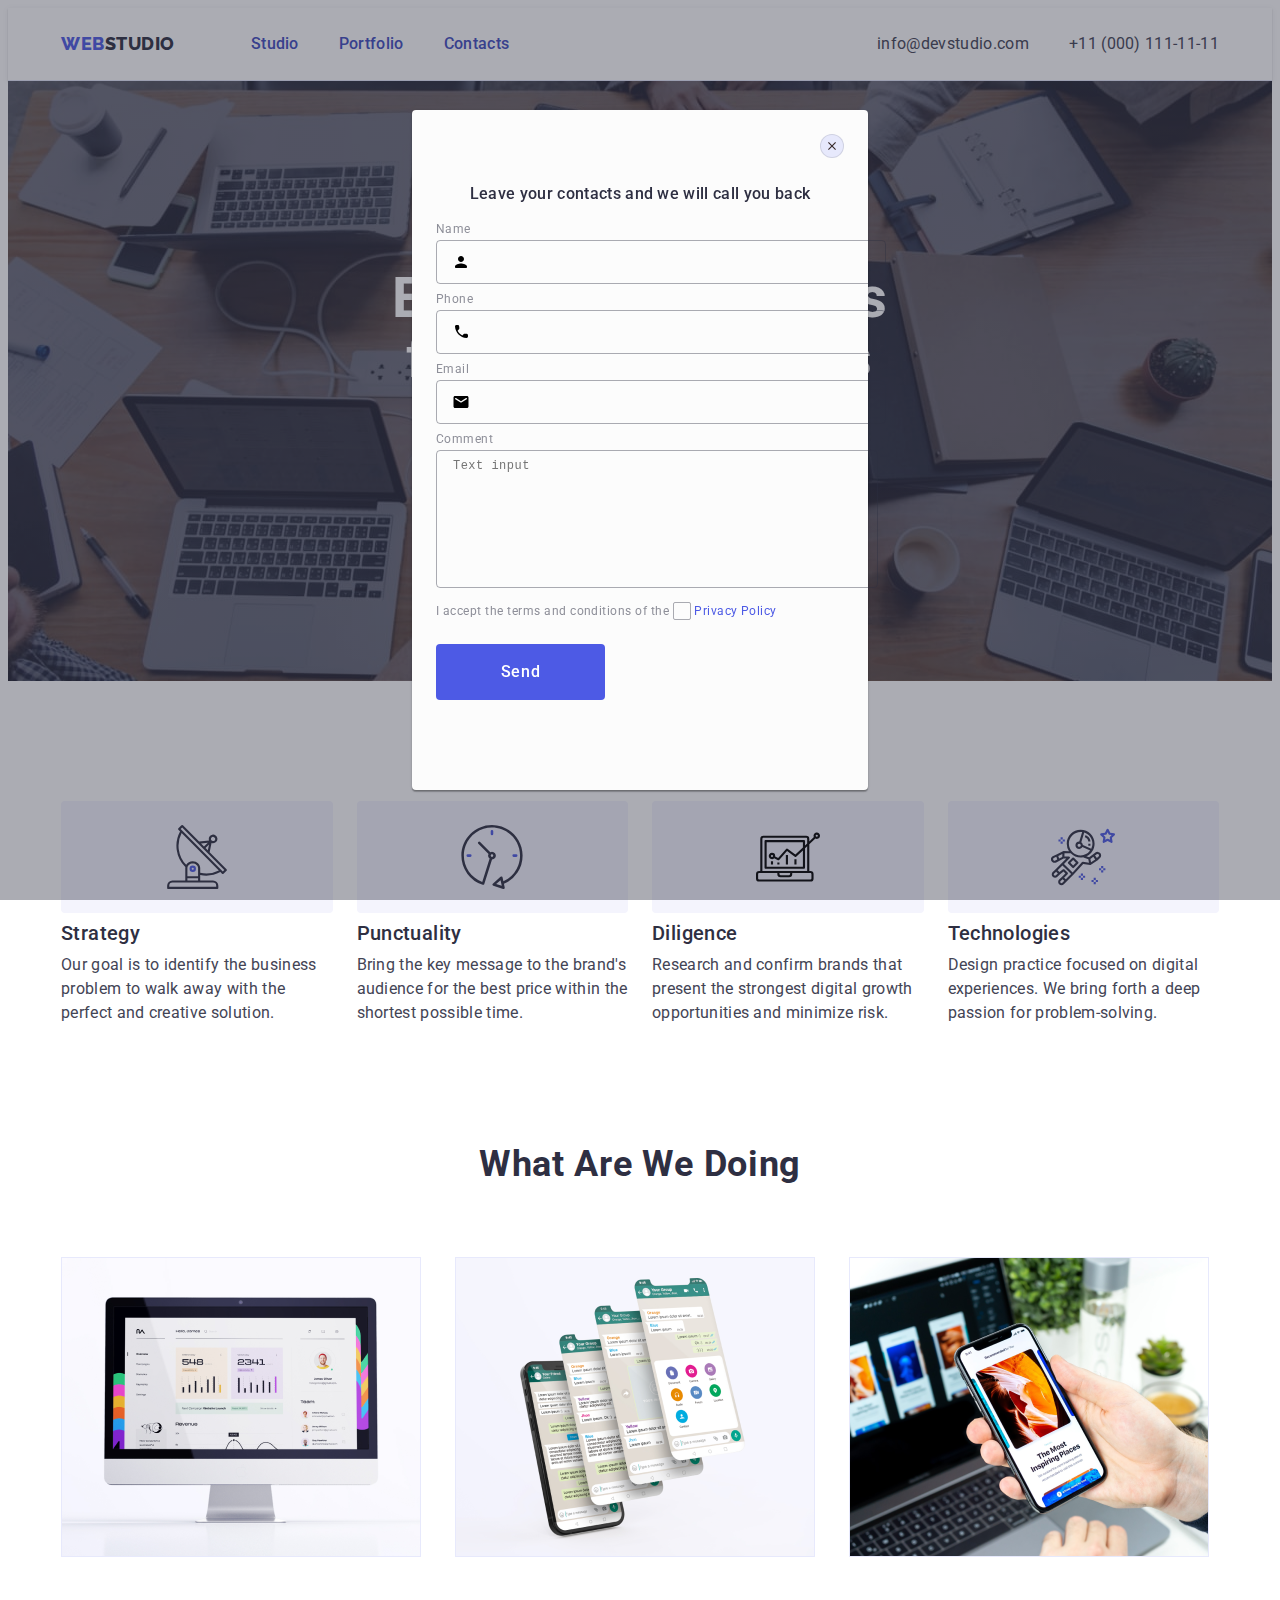
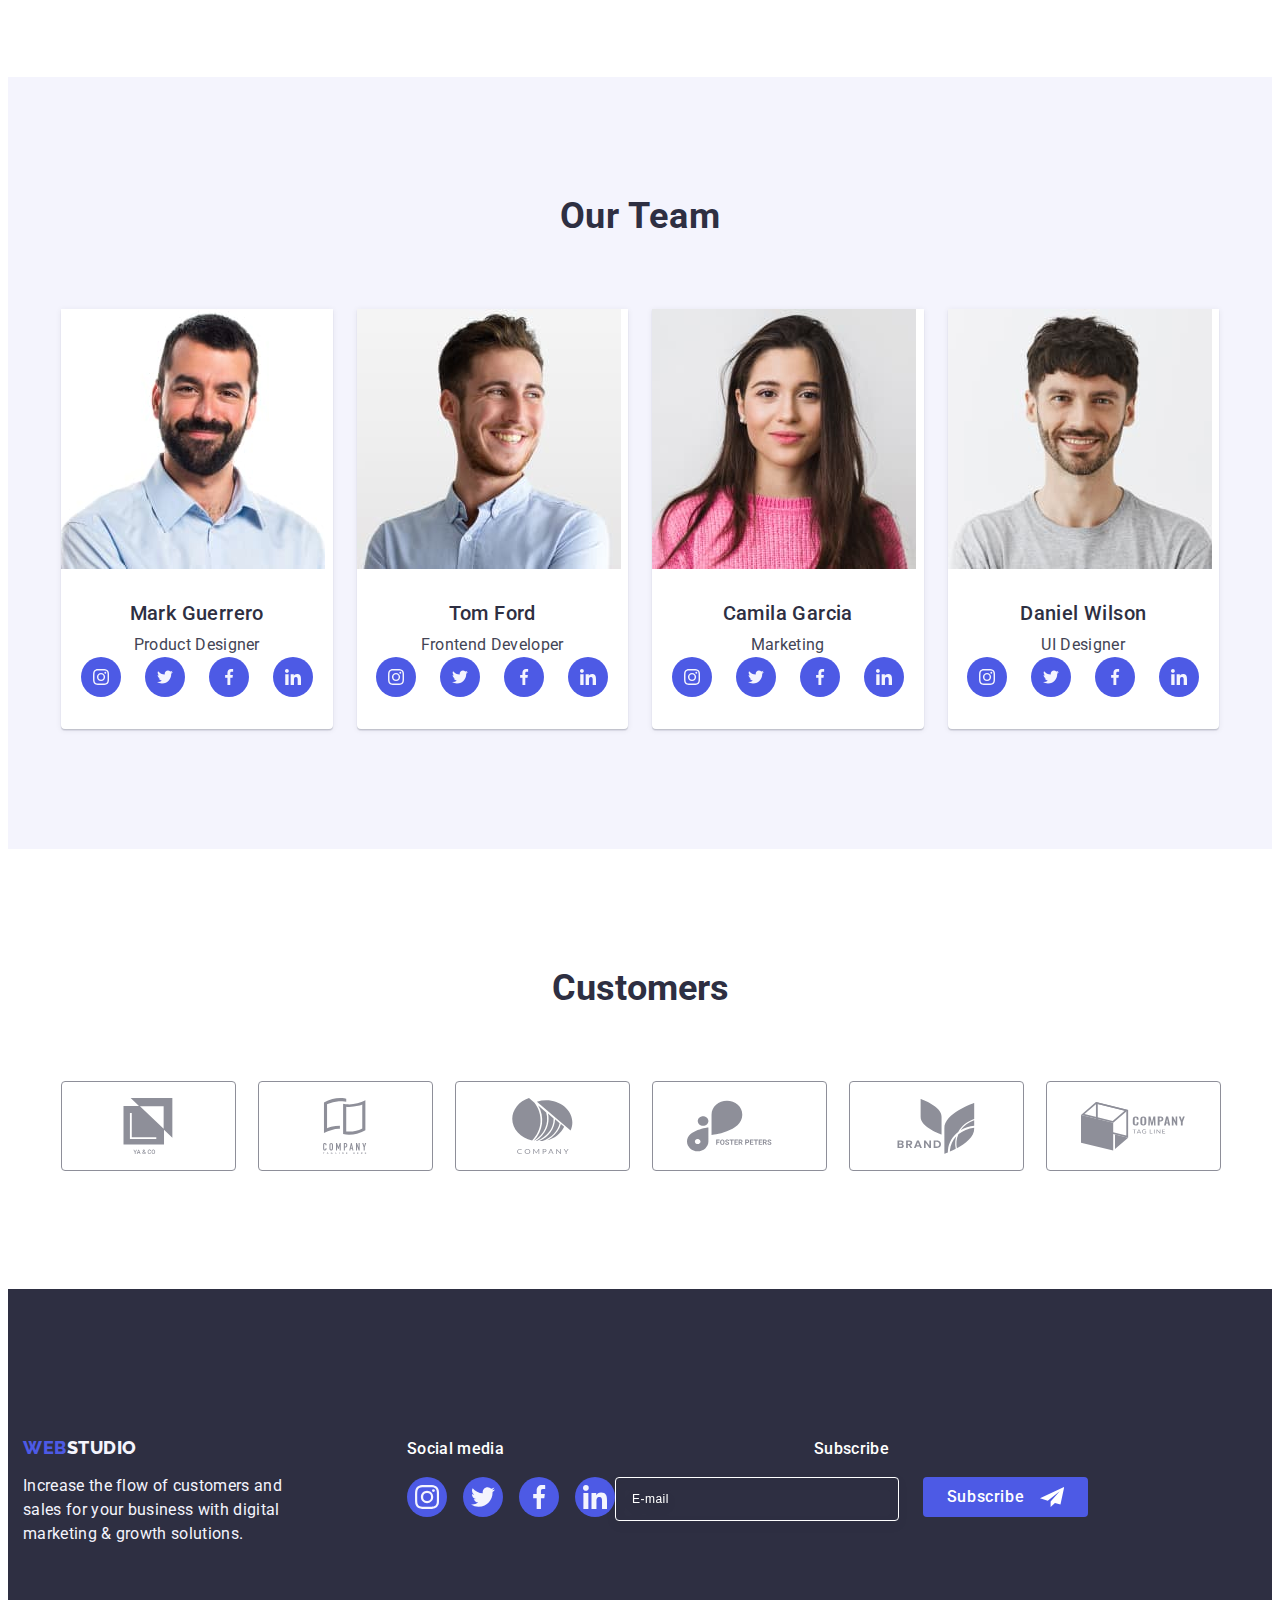
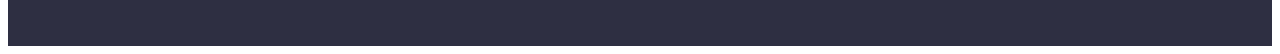
==== commit 8529ab87: "update" ====
--- a/index.html
+++ b/index.html
@@ -512,7 +512,6 @@
               value="true"
               name="user-privacy"
               class="modal-checkbox-input visually-hidden"
-              checked
             />
             <label for="user-privacy" class="modal-checkbox-label">
               I accept the terms and conditions of the
--- a/css/style.css
+++ b/css/style.css
@@ -636,7 +636,7 @@
 }
 
 .modal-form-label{
-  margin-bottom: 16px;
+  margin-bottom: 8px;
 }
 
 .modal-label{
@@ -674,8 +674,8 @@
   transform: translateY(-50%);
   transition: fill 250ms cubic-bezier(0.4, 0, 0.2, 1);
 }
- .modal-input-icon:focus .modal-input-icon{
-  fill: #4D5AE5;
+ .modal-input:focus+.modal-input-icon {
+   fill: #4D5AE5;
  }
 
  .modal-user-comment{
@@ -702,8 +702,10 @@
   margin-bottom: 24px;
  }
 
- .modal-checkbox-input{
-
+ .modal-checkbox-input:checked+.modal-checkbox-label span.modal-privacy-policy{
+  background-color: #404bbf;
+    border: none;
+    fill: #F4F4FD;
  }
 
  .modal-checkbox-label{
@@ -723,12 +725,11 @@
   align-items: center;
   justify-content: center;
   fill: transparent;
+  
  }
 
- span input:checked{
-  background-color:#404bbf;
-  border: none;
-  fill:#F4F4FD;
+ .modal-privacy-icon{
+
  }
 
  .modal-checkbox-link{
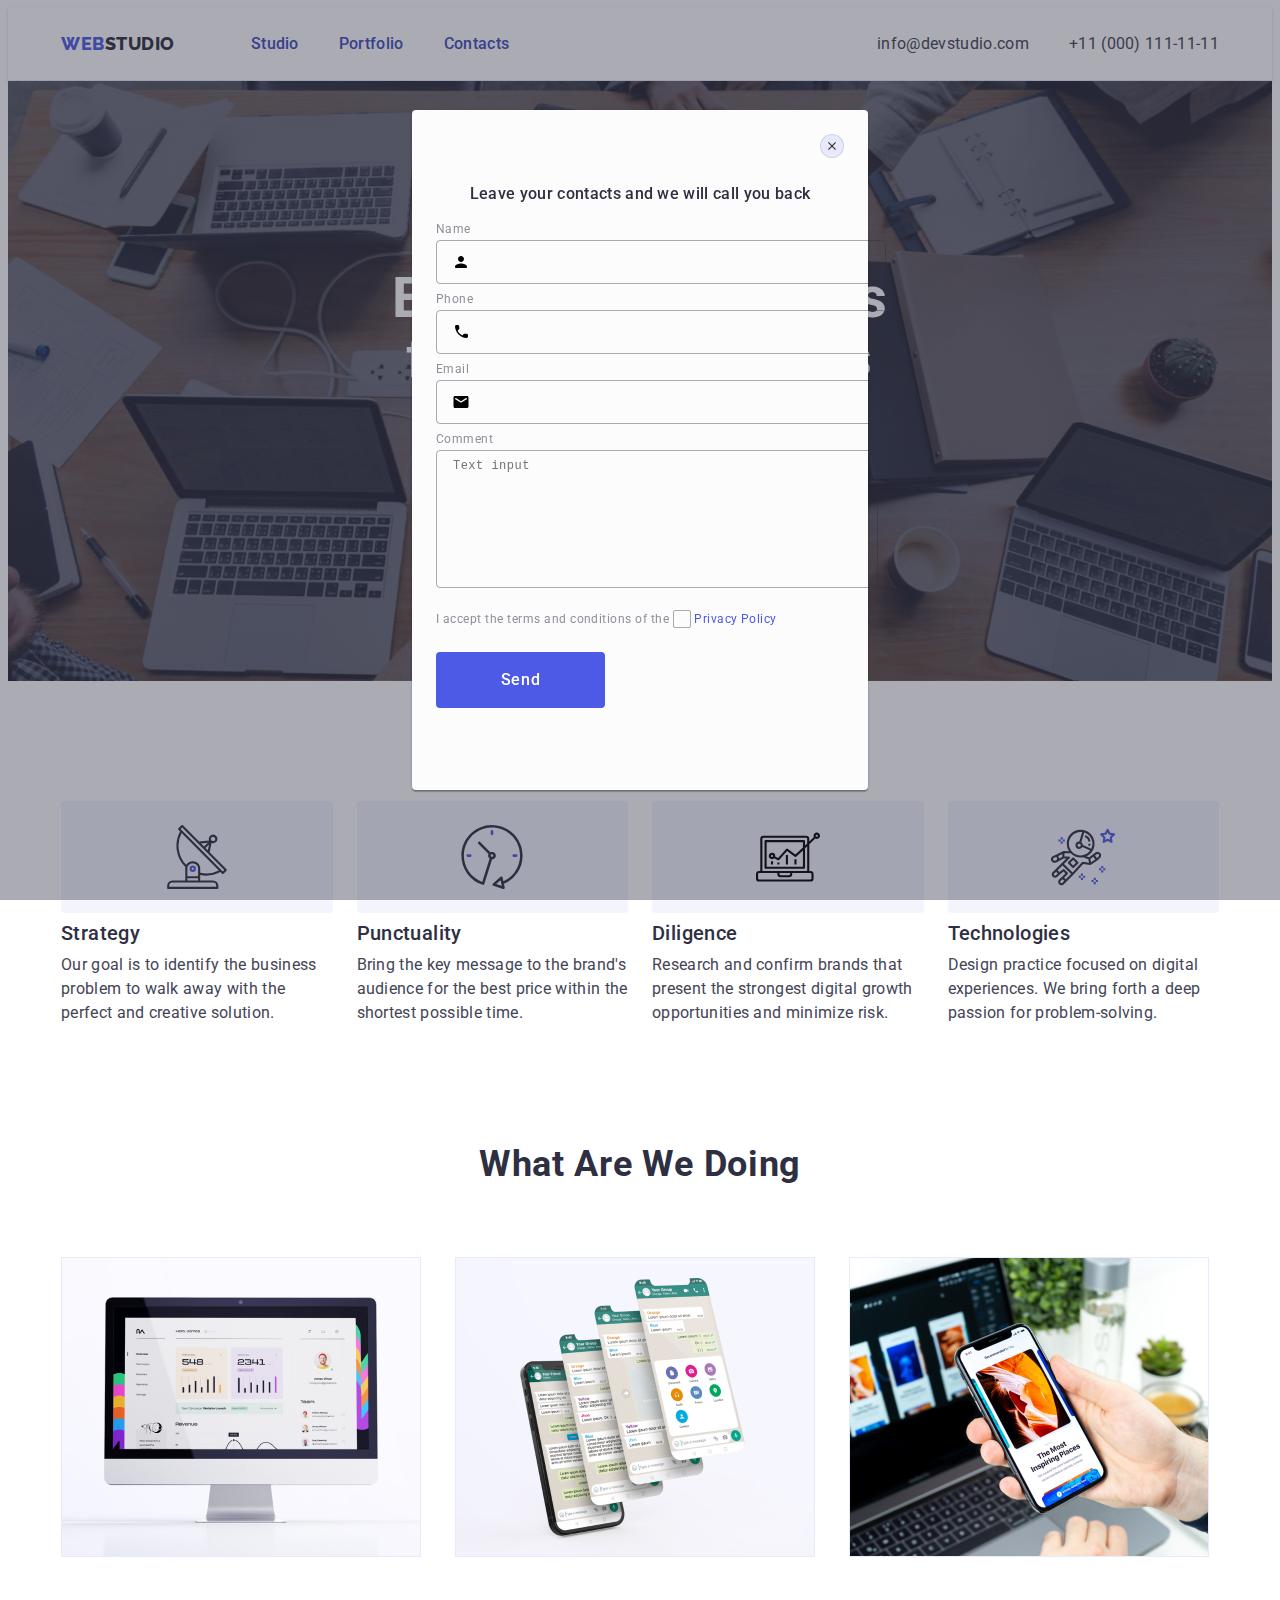
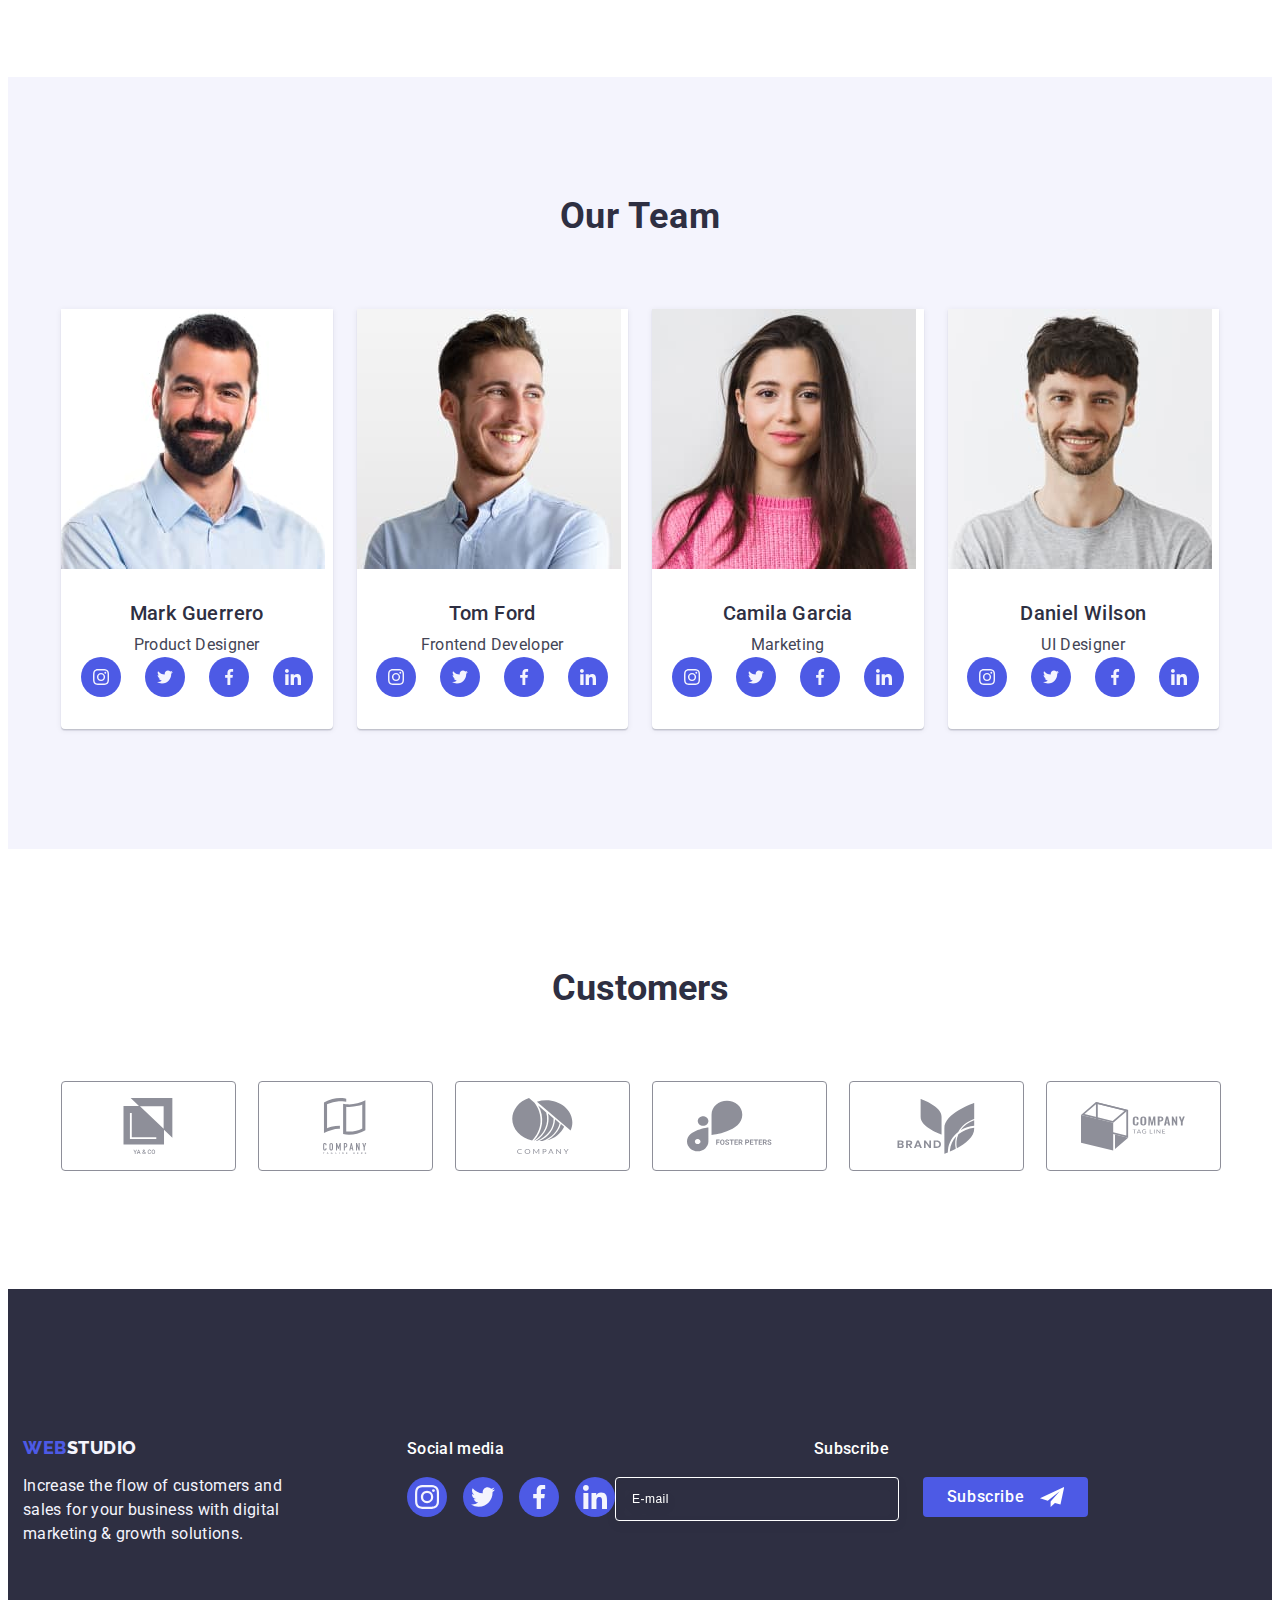
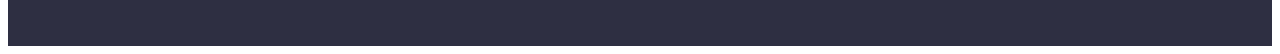
==== commit 2dfd1179: "Update index.html" ====
--- a/index.html
+++ b/index.html
@@ -425,7 +425,7 @@
         <div class="modal-footer-container">
           <p class="modal-footer-title">Subscribe</p>
           <form class="modal-footer-form">
-            <label for="" class="modal-footer-label">
+            <label for="text" class="modal-footer-label">
               <input
                 name="text"
                 type="email"
--- a/css/style.css
+++ b/css/style.css
@@ -639,6 +639,10 @@
   margin-bottom: 8px;
 }
 
+.modal-form-label:nth-child(4){
+  margin-bottom: 16px;
+}
+
 .modal-label{
   font-size: 12px;
   line-height: 1.17;
@@ -725,10 +729,6 @@
   align-items: center;
   justify-content: center;
   fill: transparent;
-  
- }
-
- .modal-privacy-icon{
 
  }
 
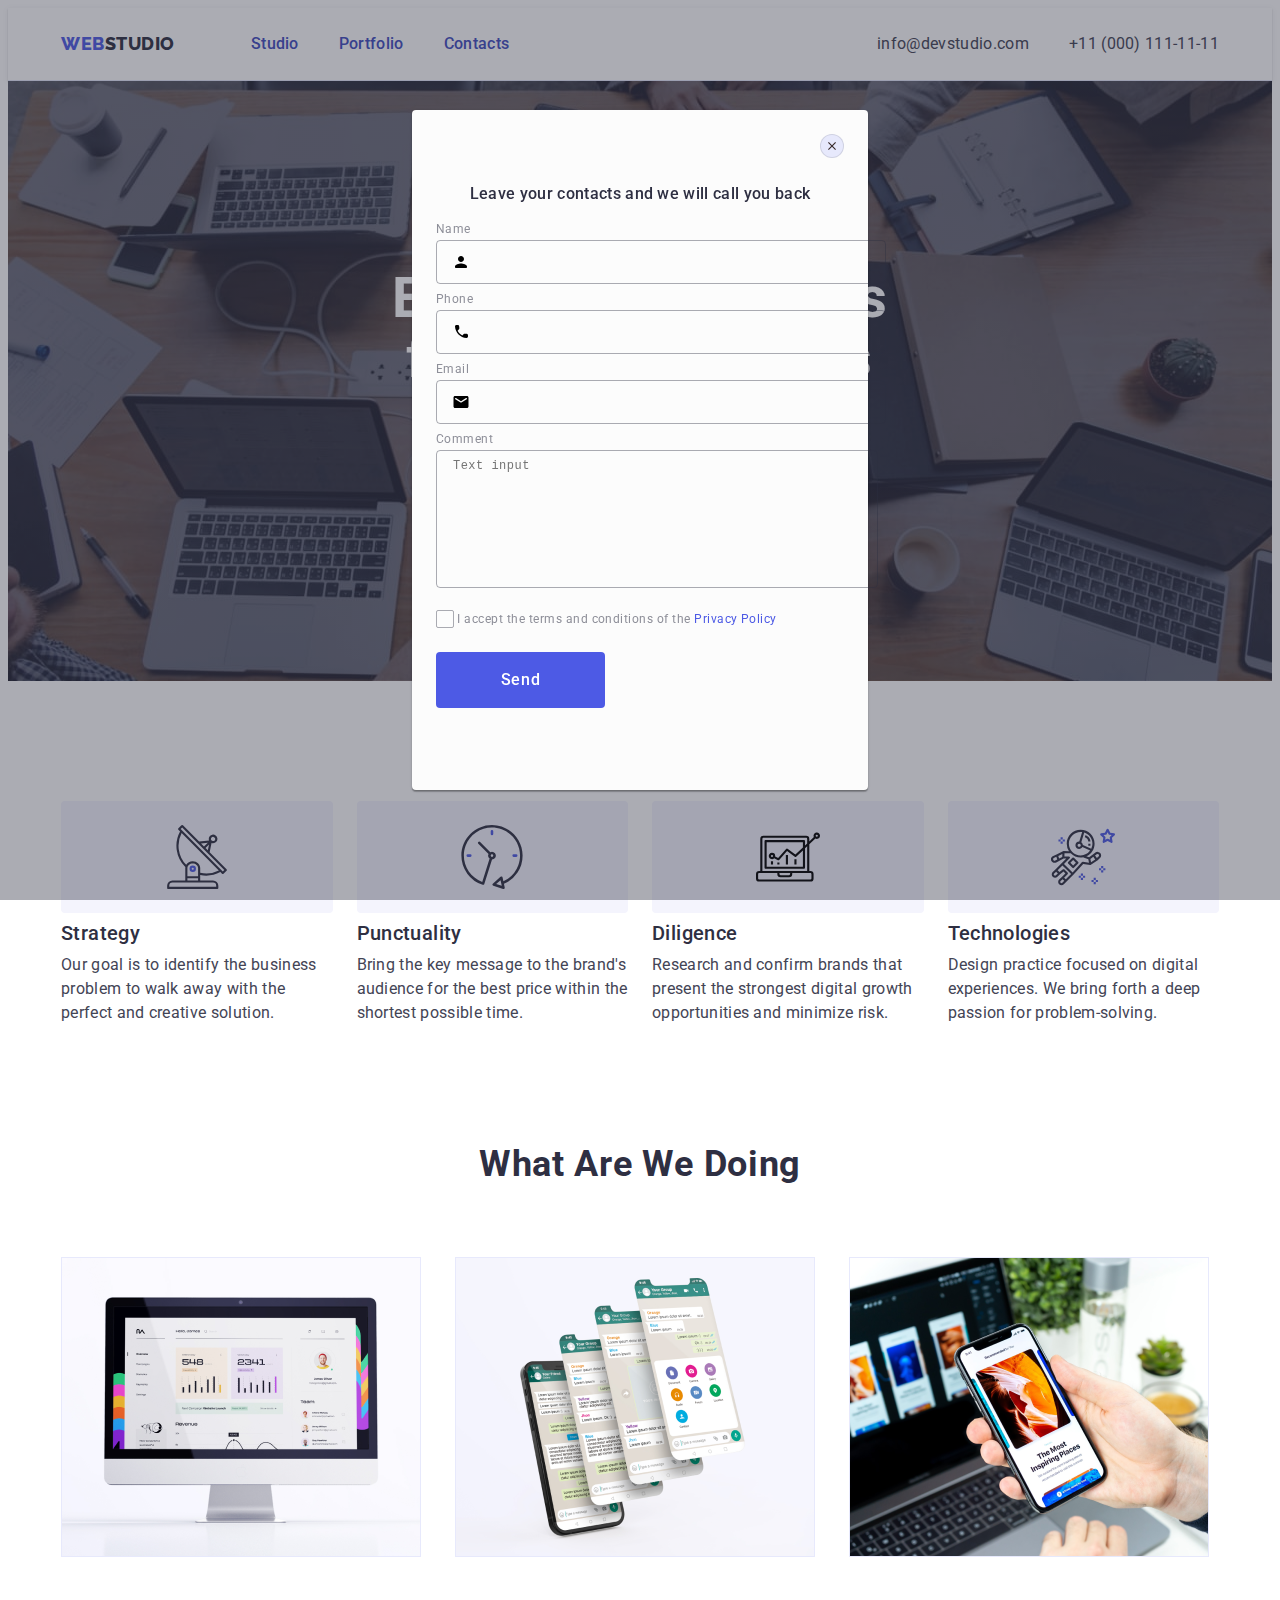
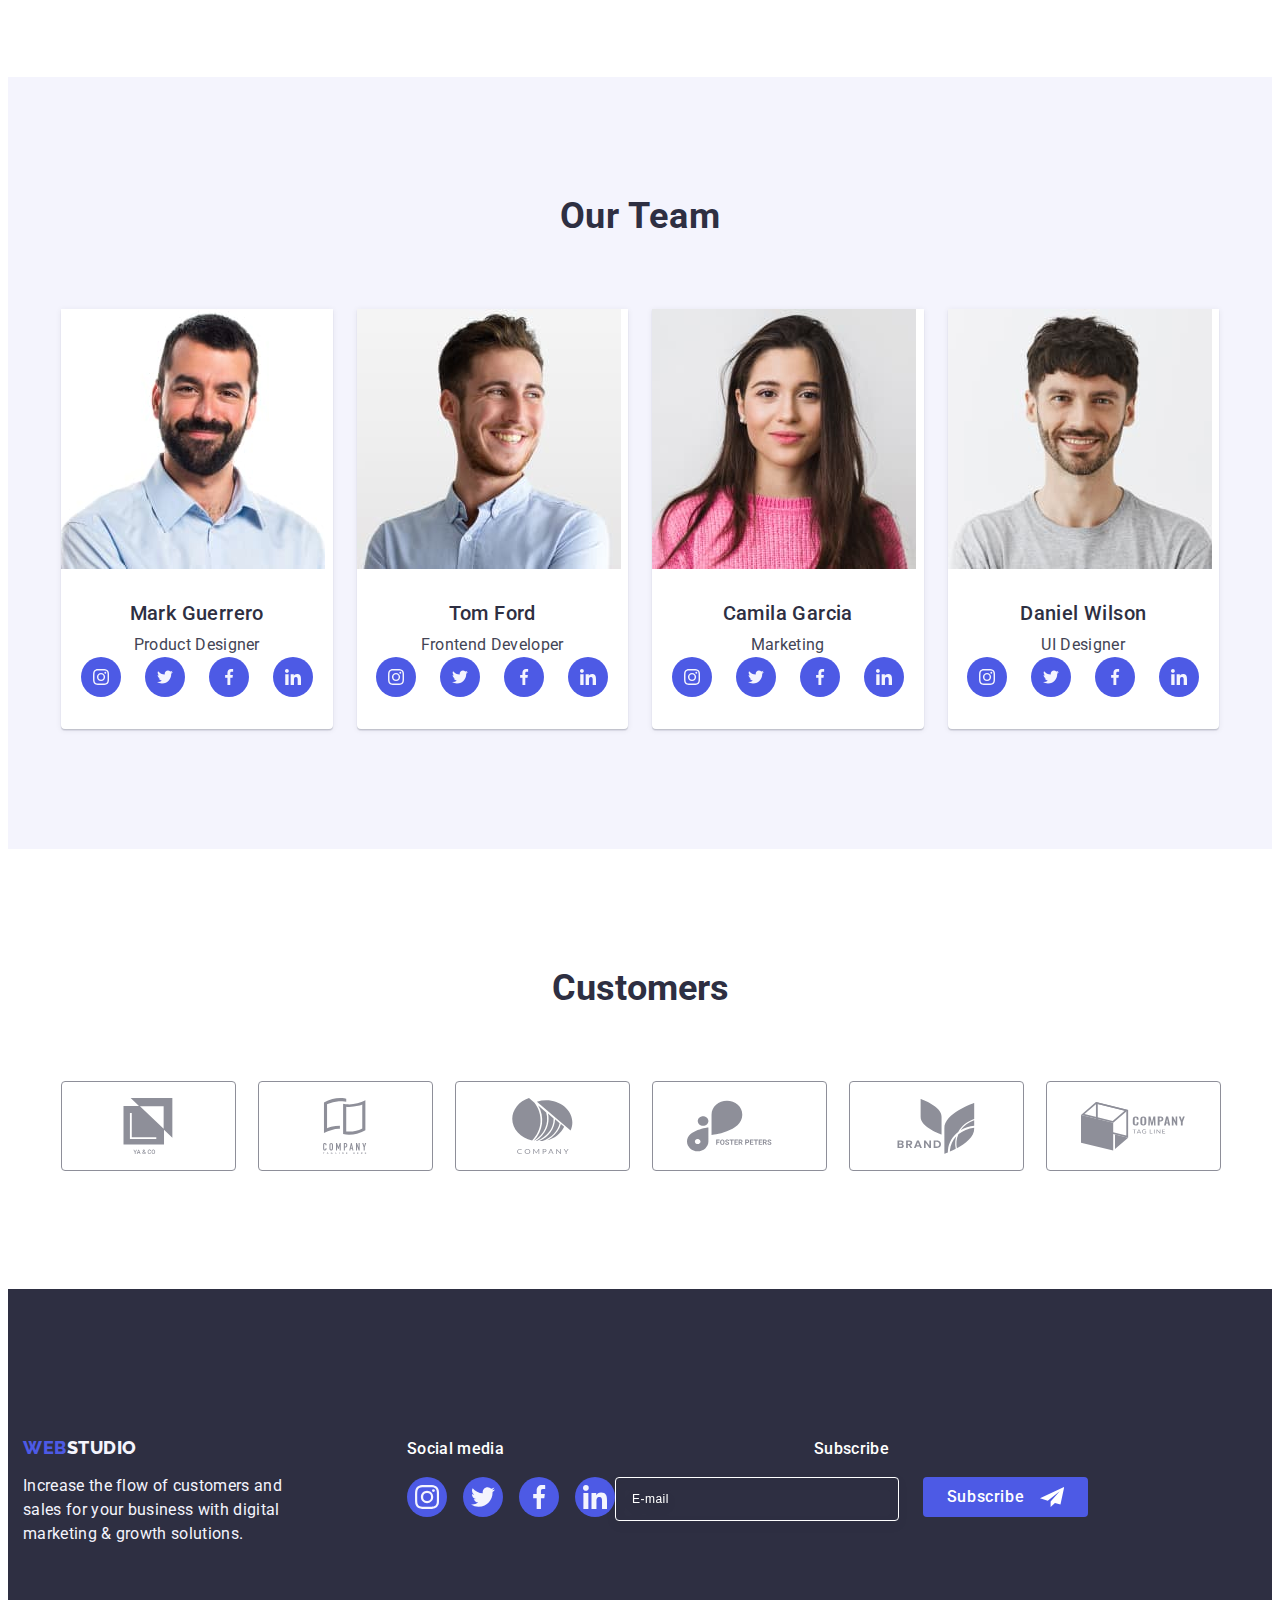
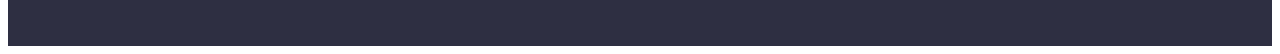
==== commit 1334bdec: "Update index.html" ====
--- a/index.html
+++ b/index.html
@@ -427,6 +427,7 @@
           <form class="modal-footer-form">
             <label for="text" class="modal-footer-label">
               <input
+                id="text"
                 name="text"
                 type="email"
                 class="modal-footer-input"
@@ -470,8 +471,8 @@
             <label for="user-name" class="modal-label"> Phone </label>
             <div class="modal-container-input">
               <input
-                id="user-name"
-                name="user-name"
+                id="user-phone"
+                name="user-phone"
                 type="text"
                 class="modal-input"
               />
@@ -484,8 +485,8 @@
             <label for="user-name" class="modal-label"> Email </label>
             <div class="modal-container-input">
               <input
-                id="user-name"
-                name="user-name"
+                id="user-email"
+                name="user-email"
                 type="text"
                 class="modal-input"
               />
@@ -514,12 +515,12 @@
               class="modal-checkbox-input visually-hidden"
             />
             <label for="user-privacy" class="modal-checkbox-label">
-              I accept the terms and conditions of the
               <span class="modal-privacy-policy">
                 <svg class="modal-privacy-icon" width="10" height="8">
                   <use href="./images/icons.svg#icon-check"></use>
                 </svg>
               </span>
+              I accept the terms and conditions of the
               <a href="" class="modal-checkbox-link link">Privacy Policy</a>
             </label>
           </div>
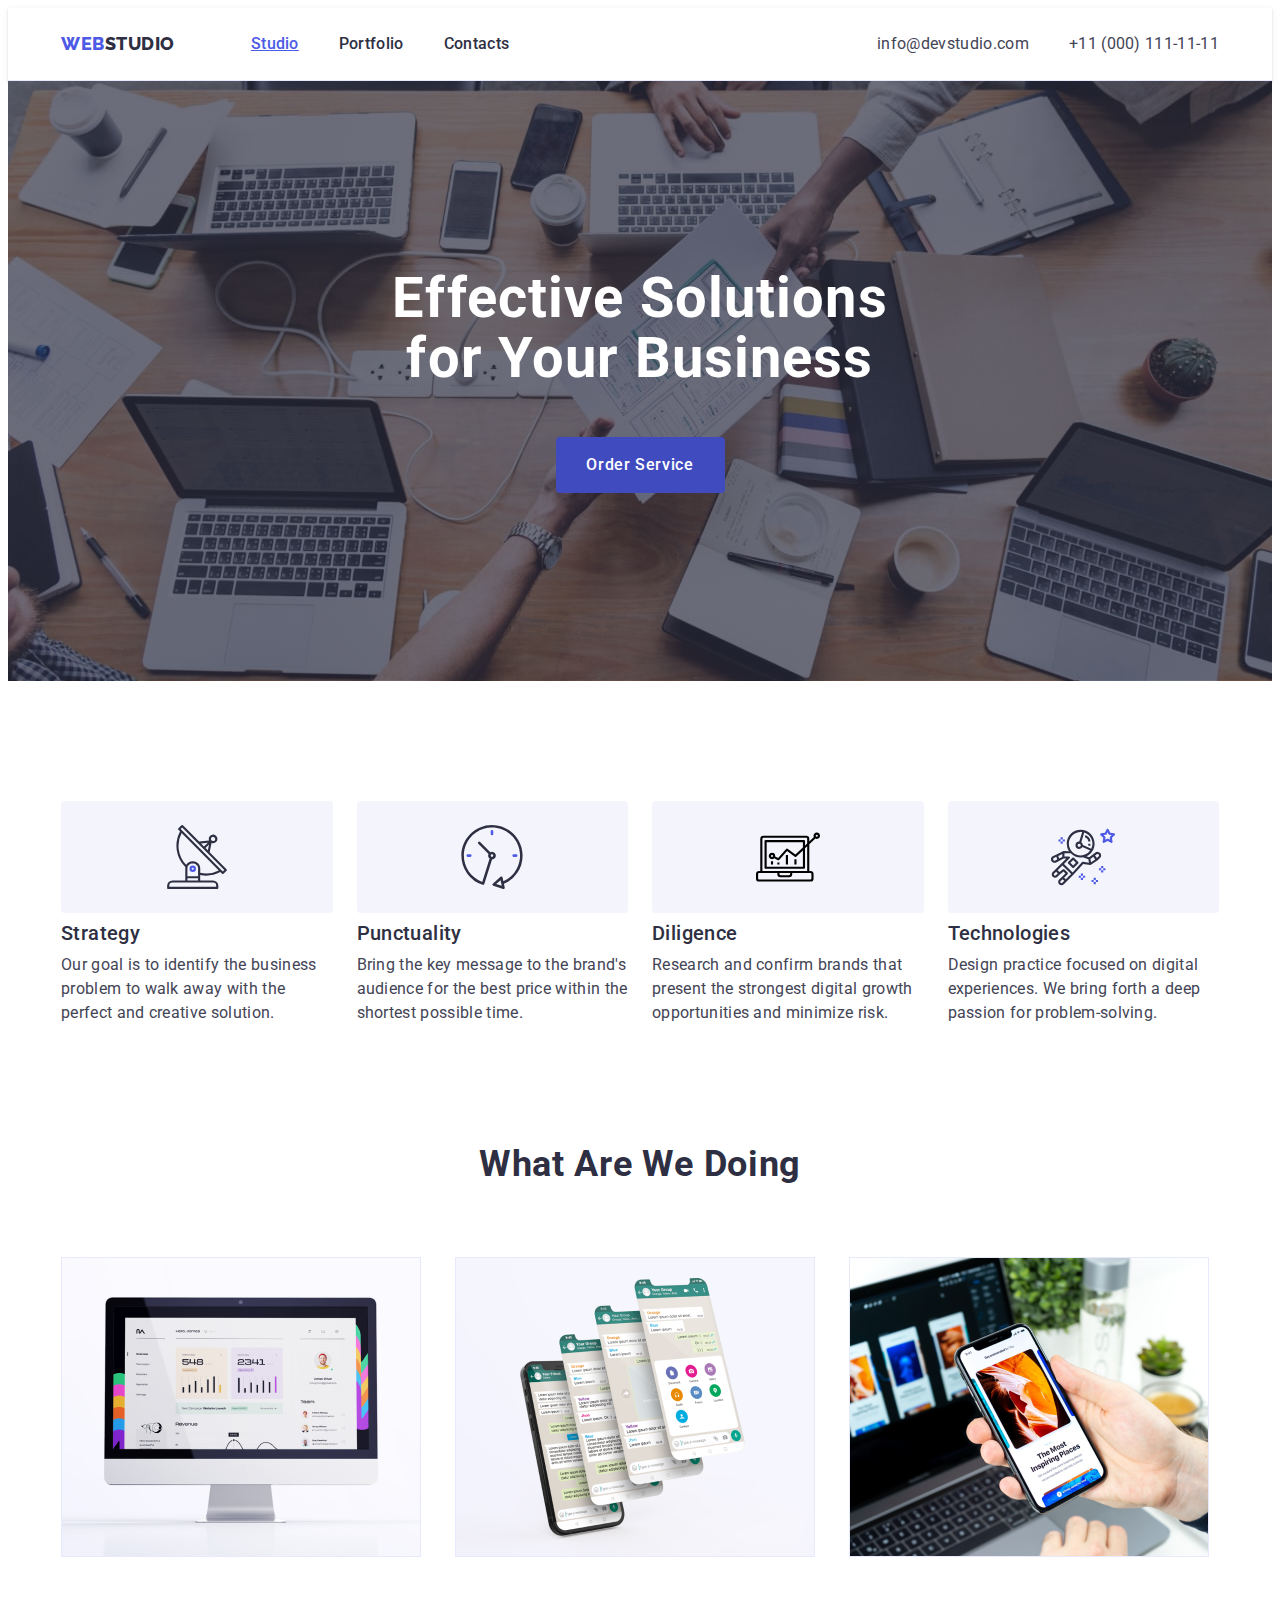
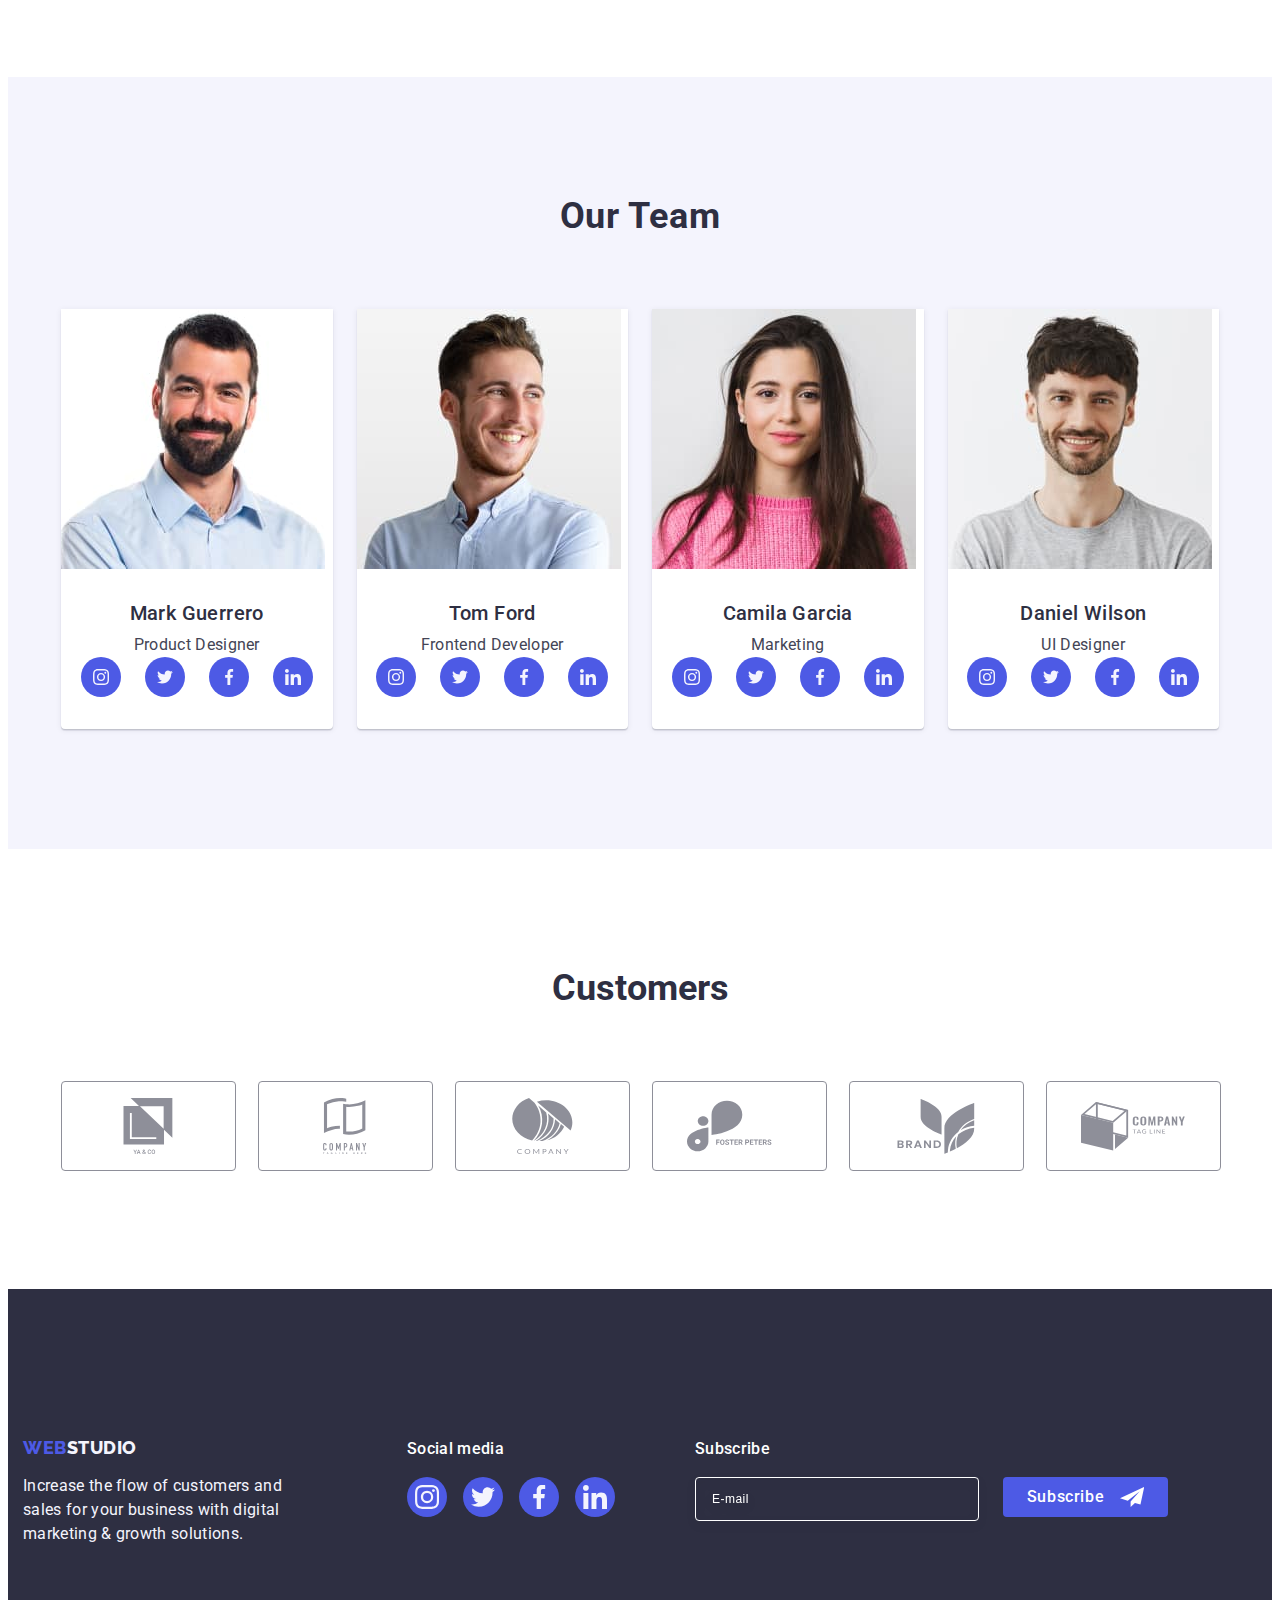
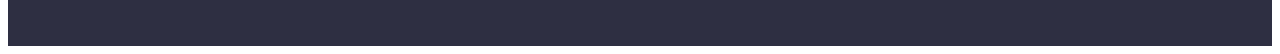
==== commit ee39210a: "update" ====
--- a/index.html
+++ b/index.html
@@ -28,15 +28,23 @@
           >
           <ul class="header-menu list">
             <li class="header-menu-item">
-              <a href="./index.html" class="header-menu-link link">Studio</a>
+              <a
+                href="./index.html"
+                class="header-menu-link link active-menu-link"
+                >Studio</a
+              >
             </li>
             <li class="header-menu-item">
-              <a href="./portfolio.html" class="header-menu-link link"
+              <a
+                href="./portfolio.html"
+                class="header-menu-link inactive-menu-link link"
                 >Portfolio</a
               >
             </li>
             <li class="header-menu-item">
-              <a href="" class="header-menu-link link">Contacts</a>
+              <a href="" class="header-menu-link inactive-menu-link link"
+                >Contacts</a
+              >
             </li>
           </ul>
         </nav>
@@ -389,7 +397,7 @@
             digital marketing & growth solutions.
           </p>
         </div>
-        <div>
+        <div class="social-media-container">
           <p class="footer-social-text">Social media</p>
           <ul class="footer-social-list list">
             <li class="footer-item-icon">
@@ -444,7 +452,7 @@
         </div>
       </div>
     </footer>
-    <div class="modal-container" data-modal>
+    <div class="modal-container is-hidden" data-modal>
       <div class="modal-window">
         <button type="button" data-modal-close class="modal-close-button">
           <svg class="modal-window-icon" width="8" height="8">
@@ -521,7 +529,7 @@
                 </svg>
               </span>
               I accept the terms and conditions of the
-              <a href="" class="modal-checkbox-link link">Privacy Policy</a>
+              <a href="" class="modal-checkbox-link">Privacy Policy</a>
             </label>
           </div>
           <button type="button" class="modal-checkbox-btn">Send</button>
--- a/css/style.css
+++ b/css/style.css
@@ -47,6 +47,16 @@
   text-decoration: none;
 }
 
+.active-menu-link{
+  text-decoration: underline;
+  color: var(--iris);
+}
+
+.inactive-menu-link{
+  text-decoration: none;
+  color:var(--navy-blue);
+}
+
 .list{
   list-style-type: none;
 }
@@ -106,13 +116,12 @@
     font-size: 16px;
     line-height: 1.50; /* 24/16 */
     letter-spacing: 0.02em;
-    color: #404bbf;
     padding: 24px 0;
     position: relative;
     transition: color 250ms cubic-bezier(0.4, 0, 0.2, 1) ;
 }
 
-.header-menu-link::after {
+.header-menu-link:after {
   content:'' ;
   position: absolute;
   left: 0;
@@ -452,6 +461,10 @@
     max-width: 264px;
 }
 
+.social-media-container{
+  margin-right: 80px;
+}
+
 .footer-social-text{
   font-weight: 500;
   font-size: 16px;
@@ -504,7 +517,6 @@
   line-height: 1.5;
   /* 24/16 */
   letter-spacing: 0.02em;
-  text-align: center;
   color: #ffffff;
   margin: 48px auto 16px;
 }
@@ -729,7 +741,10 @@
   align-items: center;
   justify-content: center;
   fill: transparent;
-
+ }
+
+ .modal-privacy-policy:hover{
+  border: 2px solid #4D5AE5;
  }
 
  .modal-checkbox-link{
@@ -738,6 +753,7 @@
 
  .modal-checkbox-btn{
   display: block;
+  margin: 0 auto;
   min-width: 169px;
   height: 56px;
   font-family: "Roboto", sans-serif;
@@ -827,7 +843,7 @@
   
 }
 
-.bcm-item-link:hover {
+.bcm-item-link:hover .portfolio-img-text{
   transform: translateY(0%);
   box-shadow: 0px 1px 6px rgba(46, 47, 66, 0.08), 0px 1px 1px rgba(46, 47, 66, 0.16), 0px 2px 1px rgba(46, 47, 66, 0.08);
 }
@@ -843,10 +859,6 @@
   position: relative;
   overflow: hidden;
   
-}
-
-.portfolio-img:hover .portfolio-img-text{
-  transform: translateY(0%);
 }
 
 .portfolio-img-text{
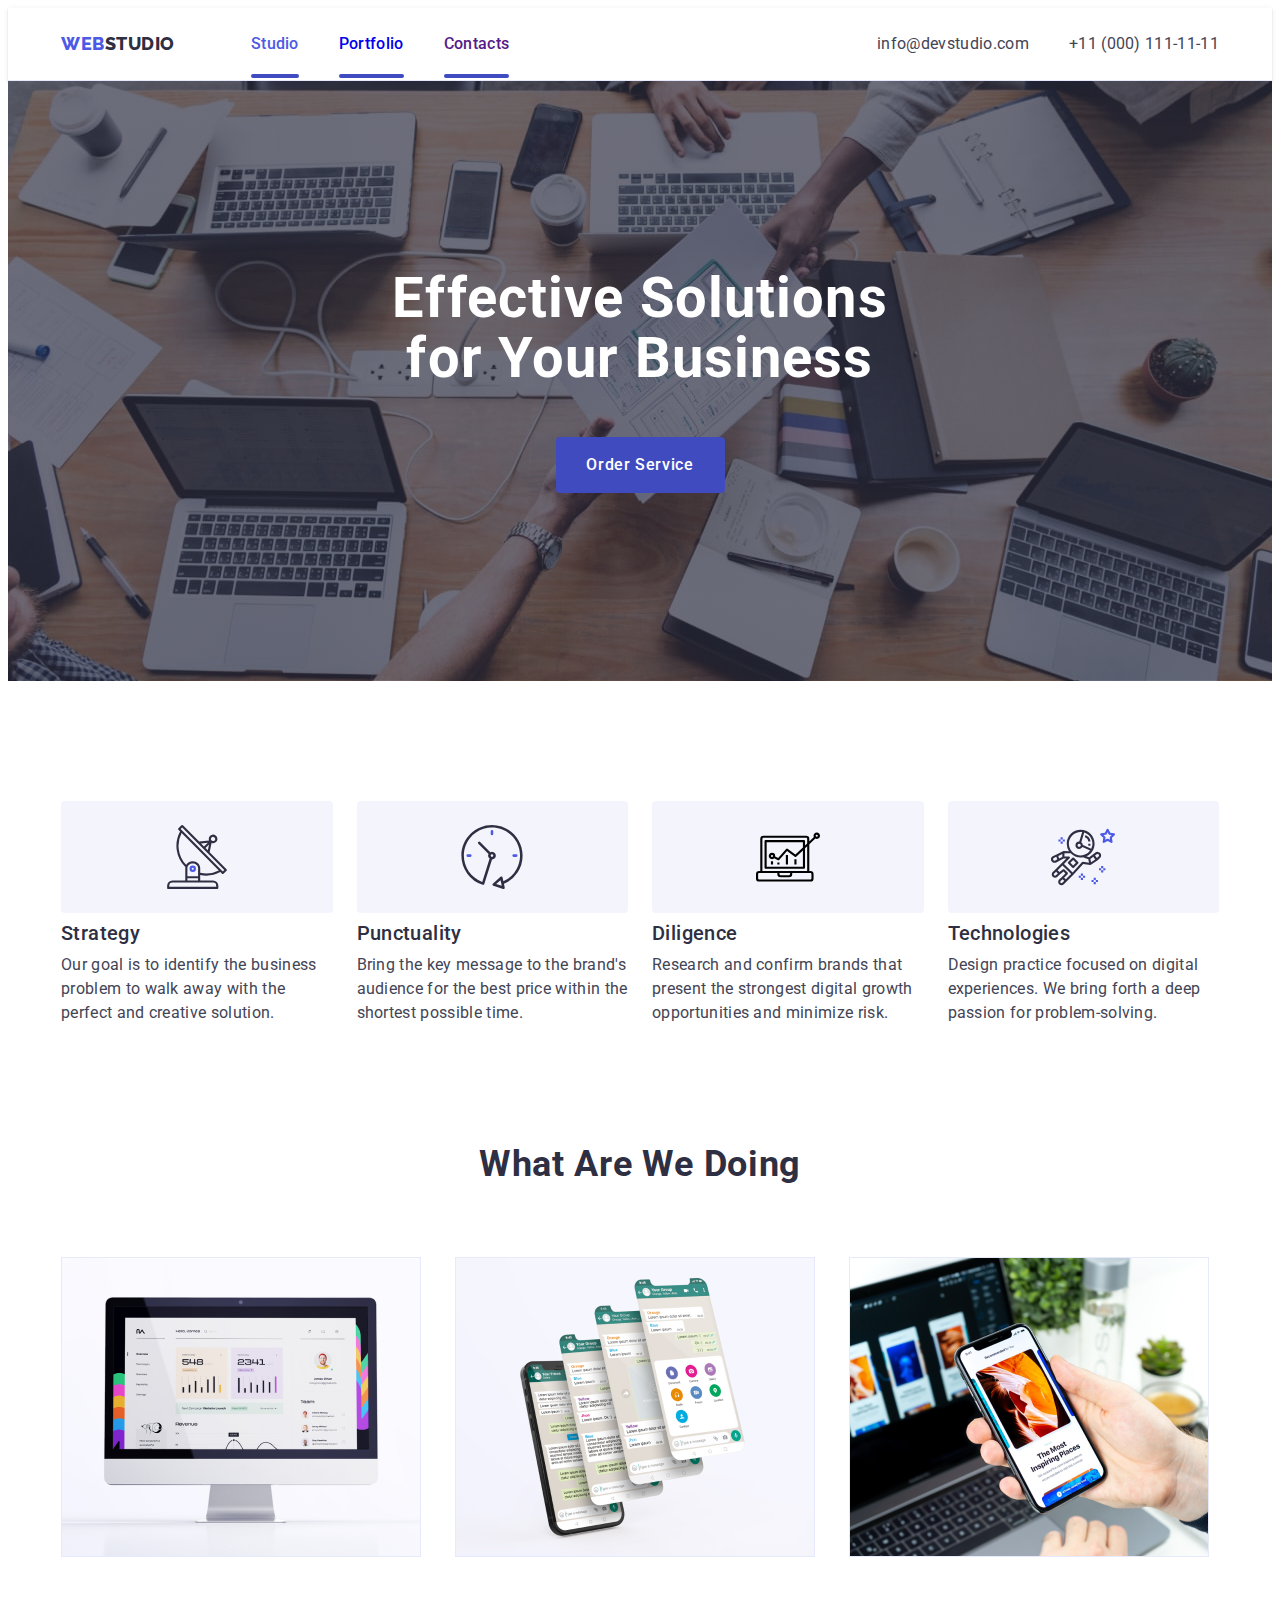
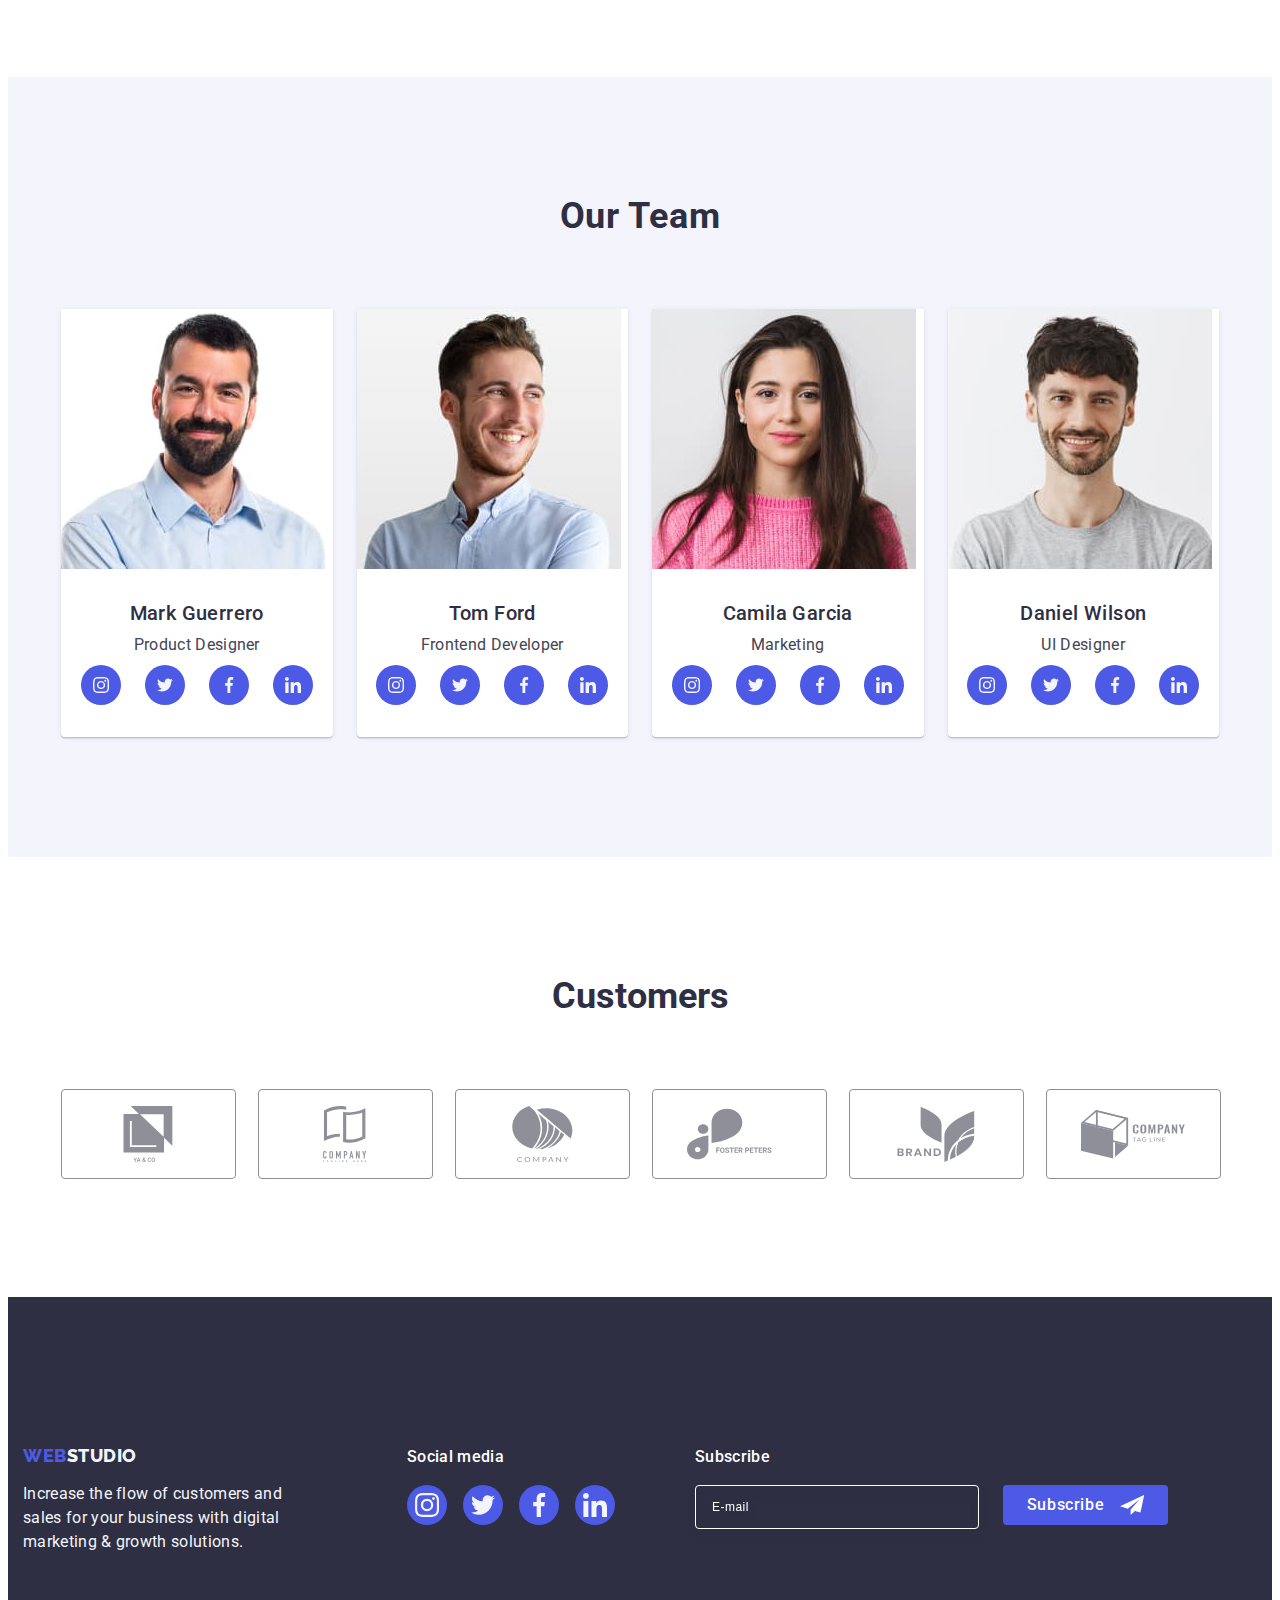
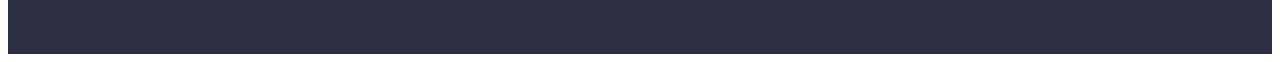
==== commit a5d88e15: "update" ====
--- a/index.html
+++ b/index.html
@@ -35,16 +35,12 @@
               >
             </li>
             <li class="header-menu-item">
-              <a
-                href="./portfolio.html"
-                class="header-menu-link inactive-menu-link link"
+              <a href="./portfolio.html" class="header-menu-link link"
                 >Portfolio</a
               >
             </li>
             <li class="header-menu-item">
-              <a href="" class="header-menu-link inactive-menu-link link"
-                >Contacts</a
-              >
+              <a href="" class="header-menu-link link">Contacts</a>
             </li>
           </ul>
         </nav>
--- a/css/style.css
+++ b/css/style.css
@@ -48,7 +48,6 @@
 }
 
 .active-menu-link{
-  text-decoration: underline;
   color: var(--iris);
 }
 
@@ -122,6 +121,7 @@
 }
 
 .header-menu-link:after {
+  width: 100%;
   content:'' ;
   position: absolute;
   left: 0;
@@ -342,6 +342,7 @@
     line-height: 1.50; /* 24/16 */
     letter-spacing: 0.02em;
     text-align: center;
+    margin-bottom: 8px;
 }
 
 .team-socials-list {
@@ -728,7 +729,9 @@
   font-size: 12px;
   line-height: 1.17;
   letter-spacing: 0.04em;
-  color:#8e8f99
+  color:#8e8f99;
+  display:flex;
+  gap:8px;
  }
 
  .modal-privacy-policy{
@@ -743,7 +746,8 @@
   fill: transparent;
  }
 
- .modal-privacy-policy:hover{
+ .modal-privacy-policy:hover,
+ .modal-privacy-policy:focus{
   border: 2px solid #4D5AE5;
  }
 
@@ -843,7 +847,8 @@
   
 }
 
-.bcm-item-link:hover .portfolio-img-text{
+.bcm-item-link:hover .portfolio-img-text,
+.bcm-item-link:focus .portfolio-img-text{
   transform: translateY(0%);
   box-shadow: 0px 1px 6px rgba(46, 47, 66, 0.08), 0px 1px 1px rgba(46, 47, 66, 0.16), 0px 2px 1px rgba(46, 47, 66, 0.08);
 }
